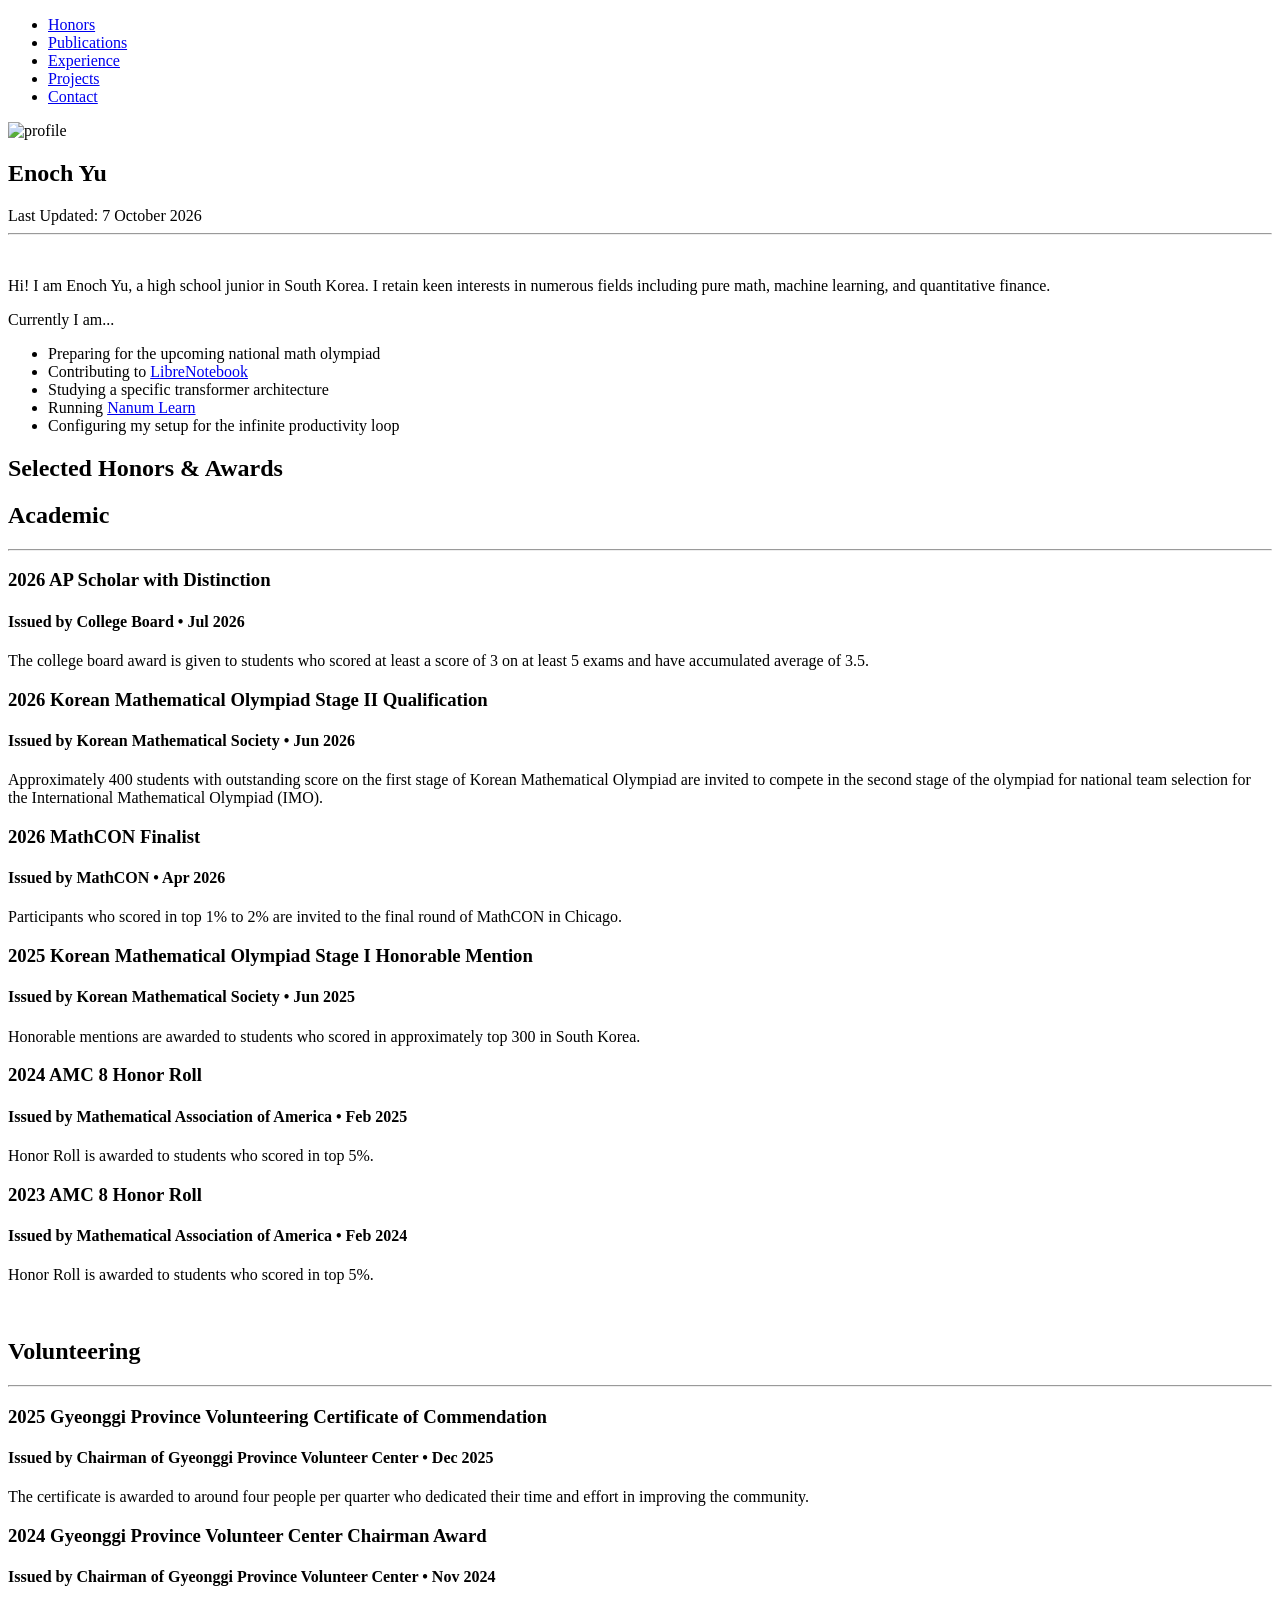
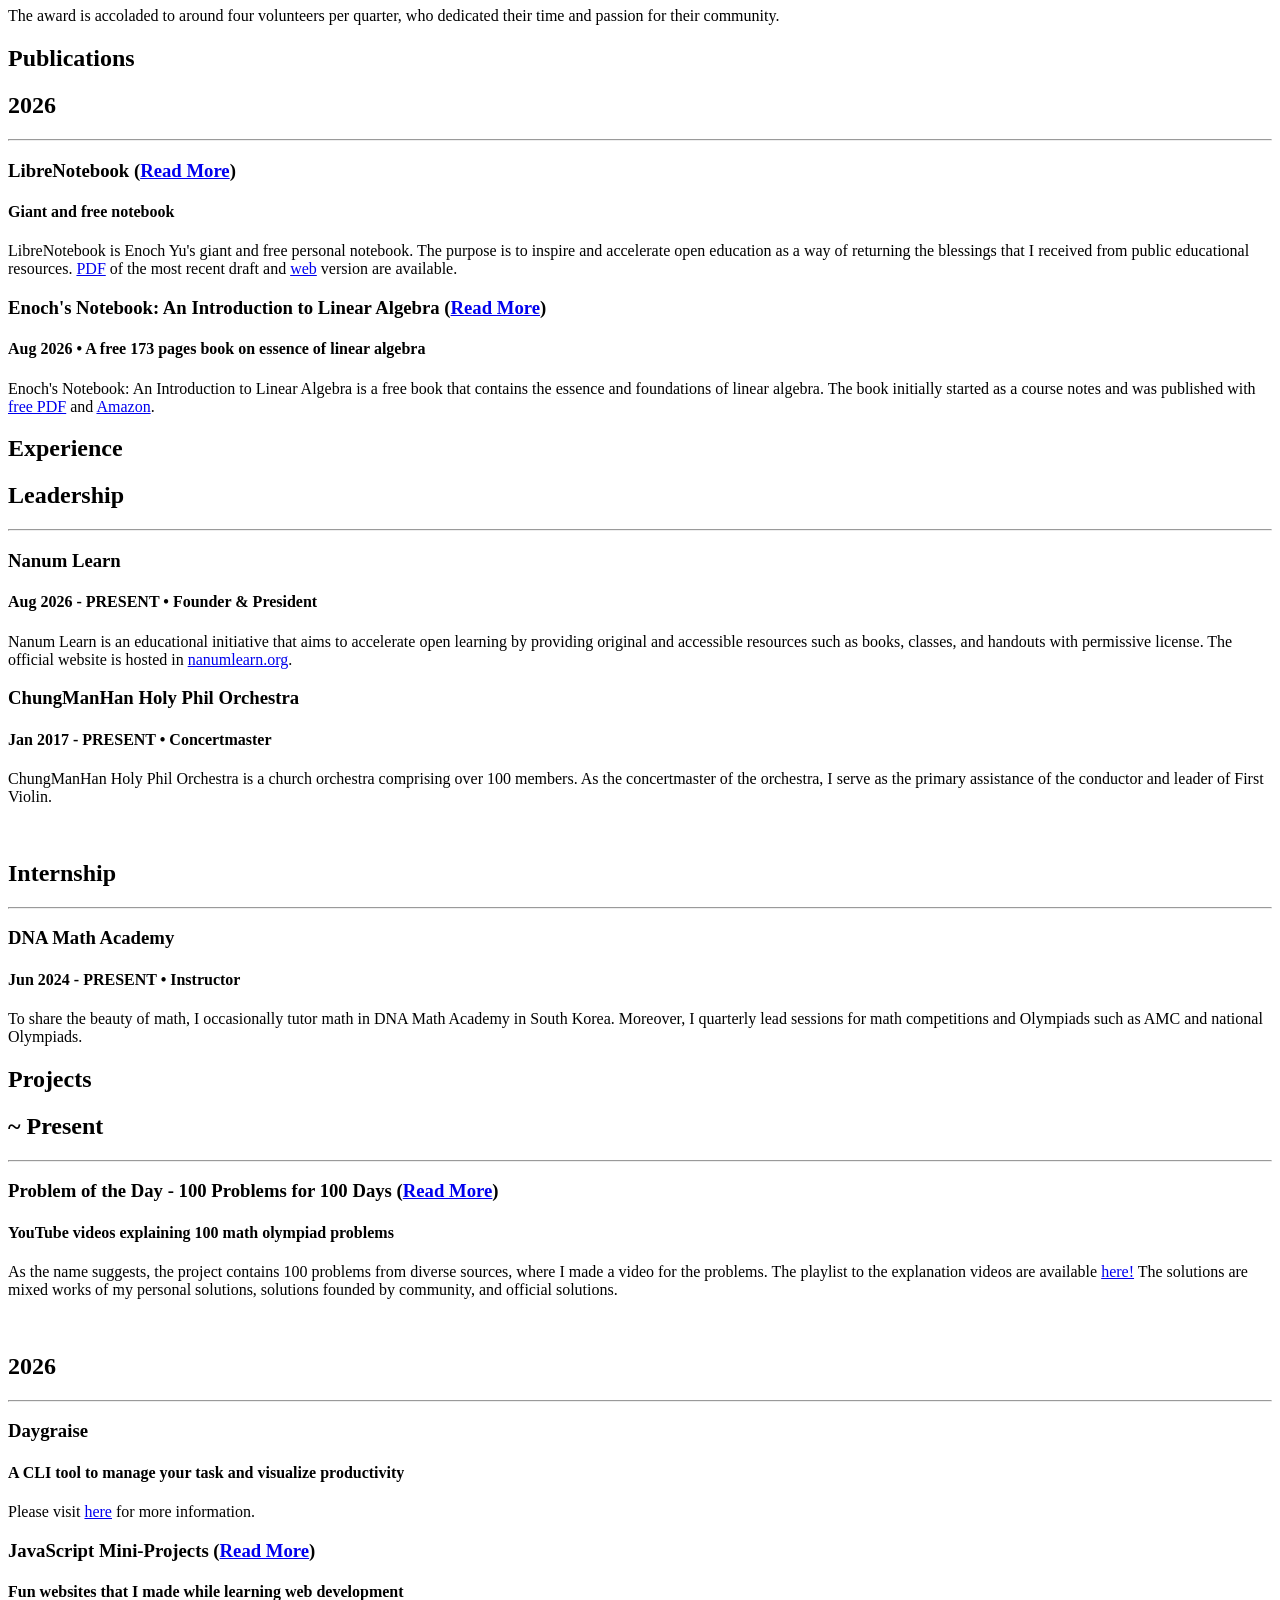
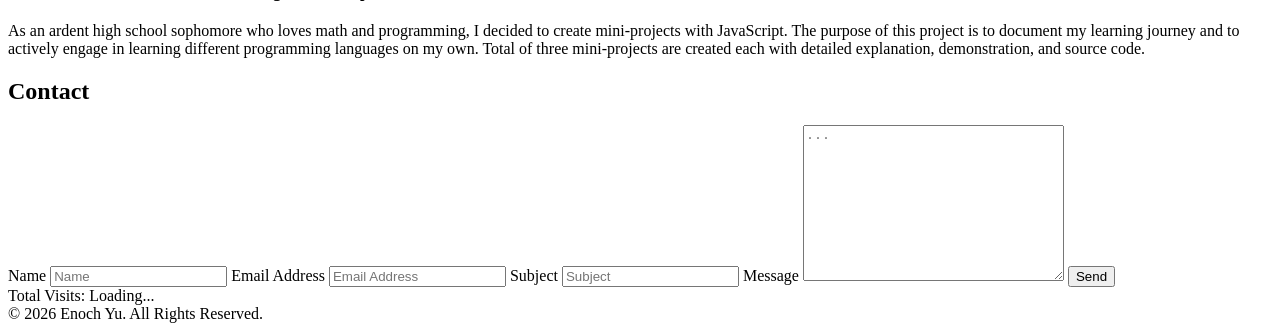
==== public/index.html @ d9390b44 "feat: Update links" ====
<!DOCTYPE html>
<html lang="en">
<head>
  <meta charset="UTF-8">
<meta name="viewport" content="width=device-width, initial-scale=1.0">
<meta name="description" content="">
<meta name="author" content="Enoch Yu">
<meta name="keywords" content="Enoch Yu, 유에녹">
<meta name="robots" content="index, follow">
<meta property="og:title" content="Enoch Yu" />

<title>Enoch Yu</title>

<link rel="apple-touch-icon" sizes="180x180" href="/favicon/apple-touch-icon.png">
<link rel="icon" type="image/png" sizes="32x32" href="/favicon/favicon-32x32.png">
<link rel="icon" type="image/png" sizes="16x16" href="/favicon/favicon-16x16.png">
<link rel="manifest" href="/favicon/site.webmanifest">
<link rel="stylesheet" href="https://cdnjs.cloudflare.com/ajax/libs/font-awesome/7.0.1/css/all.min.css">
<link rel="canonical" href="https://enochyu.com/" />


<link rel="stylesheet" href="/css/bundle.min.c3f08be7058aad73344e6cda3bd97066ab5bf35ae29806d228b25dd063985b76.css" integrity="sha256-w/CL5wWKrXM0TmzaO9lwZqtb81rimAbSKLJd0GOYW3Y=">

<script type="application/ld+json">
{
  "@context": "https://schema.org",
  "@type": "WebSite",
  "name": "Enoch Yu",
  "url": "https://enochyu.com/"
}
</script>


	<meta name="generator" content="Hugo 0.169.0">
</head>
<body>
  <main>
    
  <header>
  <nav class="navbar">
    <div class="navbar-container">
      <ul>
        <li><a href="#honors">Honors</a></li>
        <li><a href="#publications">Publications</a></li>
        <li><a href="#experience">Experience</a></li>
        <li><a href="#projects">Projects</a></li>
        <li><a href="#contact">Contact</a></li>
      </ul>
    </div>
  </nav>
</header>



  <section class="profile-section">
  <div id="profile-image">
    <img src="/img/profile.jpg" alt="profile">
  </div>

  <div class="profile-info">
    <h1 id="profile-name">Enoch Yu</h1>
    <p id="profile-description">
    </p>
    <div>
      <div id="social-icons">
        
        <a href="https://www.youtube.com/@enochness" target="_blank" rel="noopener"
           aria-label="YouTube">
          <i class="fab fa-youtube"></i>
        </a>
        
        
        <a href="https://github.com/enochness" target="_blank" rel="noopener"
           aria-label="GitHub">
          <i class="fab fa-github"></i>
        </a>
        
        
        <a href="https://blog.enochyu.com/" target="_blank" rel="noopener"
           aria-label="Blog">
          <i class="fa-solid fa-blog"></i>
        </a>
        
      </div>
      <div id="profile-date">Last Updated: 7 October 2026</div>
    </div>
  </div>
</section>


  <hr class="styled-hr">
  <br>
  <section class="index-current">
  <p>
    Hi! I am Enoch Yu, a high school junior in South Korea.
    I retain keen interests in numerous fields including pure math,
    machine learning, and quantitative finance.
  </p>
  <p id="index-current-iam">
    Currently I am...
  </p>
  <ul>
    <li>
      Preparing for the upcoming national math olympiad
    </li>
    <li>
      Contributing to
      <a href="https://librenotebook.enochyu.com">LibreNotebook</a>
    </li>
    <li>
      Studying a specific transformer architecture
    </li>
    <li>
      Running <a href="https://nanumlearn.org/"
                 target="_blank" rel="noopener noreferrer">
        Nanum Learn</a>
    </li>
    <li>
      Configuring my setup for the infinite productivity loop
    </li>
  </ul>
</section>



  <section class="resume-section">
  <div class="resume-container">
    <h1 class="resume-title" id="honors">Selected Honors &amp; Awards</h1>
    <div class="resume-card" id="honors">
      <h2>Academic</h2>
      <hr>
      <div class="resume-item">
        <h3>2026 AP Scholar with Distinction</h3>
        <h4>Issued by College Board &bull; Jul 2026</h4>
        <p>The college board award is given to students who scored at least a
        score of 3 on at least 5 exams and have accumulated average of 3.5.
        </p>
      </div>
      <div class="resume-item">
        <h3>2026 Korean Mathematical Olympiad Stage II Qualification</h3>
        <h4>Issued by Korean Mathematical Society &bull; Jun 2026</h4>
        <p>Approximately 400 students with outstanding score on the first
        stage of Korean Mathematical Olympiad are invited to compete in
        the second stage of the olympiad for national team selection for
        the International Mathematical Olympiad (IMO).</p>
      </div>
      <div class="resume-item">
        <h3>2026 MathCON Finalist</h3>
        <h4>Issued by MathCON &bull; Apr 2026</h4>
        <p>Participants who scored in top 1% to 2% are invited to the final
        round of MathCON in Chicago.</p>
      </div>

      <div class="resume-item">
        <h3>2025 Korean Mathematical Olympiad Stage I Honorable Mention</h3>
        <h4>Issued by Korean Mathematical Society &bull; Jun 2025</h4>
        <p>Honorable mentions are awarded to students who scored in approximately
        top 300 in South Korea.</p>
      </div>

      <div class="resume-item">
        <h3>2024 AMC 8 Honor Roll</h3>
        <h4>Issued by Mathematical Association of America &bull; Feb 2025</h4>
        <p>Honor Roll is awarded to students who scored in top 5%.</p>
      </div>

      <div class="resume-item">
        <h3>2023 AMC 8 Honor Roll</h3>
        <h4>Issued by Mathematical Association of America &bull; Feb 2024</h4>
        <p>Honor Roll is awarded to students who scored in top 5%.</p>
      </div>

      <br>
      <h2>Volunteering</h2>
      <hr>
      <div class="resume-item">
        <h3>2025 Gyeonggi Province Volunteering Certificate of Commendation</h3>
        <h4>Issued by Chairman of Gyeonggi Province Volunteer Center &bull; Dec 2025</h4>
        <p>The certificate is awarded to around four people per quarter who
        dedicated their time and effort in improving the community.</p>
      </div>
      <div class="resume-item">
        <h3>2024 Gyeonggi Province Volunteer Center Chairman Award</h3>
        <h4>Issued by Chairman of Gyeonggi Province Volunteer Center &bull; Nov 2024</h4>
        <p class="card4-honors-last">The award is accoladed to around four volunteers
        per quarter, who dedicated their time and passion for their community.</p>
      </div>
    </div>
  </div>
</section>

<section class="resume-section">
  <div class="resume-container">
    <h1 class="resume-title" id="publications">Publications</h1>
    <div class="resume-card">
      <h2>2026</h2>
      <hr>
      <div class="resume-item"> 
        <h3>LibreNotebook
        <span class="project-title-link">
          (<a href="https://librenotebook.enochyu.com">Read More</a>)
        </span> 
        </h3>
        <h4>Giant and free notebook</h4>
        <p>
        LibreNotebook is Enoch Yu's giant and free personal notebook.
        The purpose is to inspire and accelerate open education as a
        way of returning the blessings that I received from public
        educational resources.
        <a href="https://archive.enochyu.com/LibreNotebook.pdf">PDF</a>
        of the most recent draft and
        <a href="https://librenotebook.enochyu.com">web</a> version
        are available.
        </p>
      </div>

      <div class="resume-item"> 
        <h3>Enoch's Notebook: An Introduction to Linear Algebra
        <span class="project-title-link">
          (<a href="https://github.com/enochness/notebook-linear-algebra">Read More</a>)
        </span> 
        </h3>
        <h4>Aug 2026 &bull; A free 173 pages book on essence of linear algebra</h4>
        <p>
        Enoch's Notebook: An Introduction to Linear Algebra is a free
        book that contains the essence and foundations of linear algebra.
        The book initially started as a course notes and was published
        with <a href="https://archive.enochyu.com/a/pdf/A26101.pdf">free PDF</a>
        and <a href="https://www.amazon.com/dp/B0HFKWJSGK">Amazon</a>.
        </p>
      </div>
    </div>
  </div>
</section>

<section class="resume-section">
  <div class="resume-container">
    <h1 class="resume-title" id="experience">Experience</h1>
    <div class="resume-card">
      <h2>Leadership</h2>
      <hr>
      <div class="resume-item">
        <h3>Nanum Learn</h3>
        <h4>Aug 2026 - PRESENT &bull; Founder &amp; President</h4>
        <p>
        Nanum Learn is an educational initiative that aims to accelerate
        open learning by providing original and accessible resources
        such as books, classes, and handouts with permissive license.
        The official website is hosted in
        <a href="https://nanumlearn.org/">nanumlearn.org</a>.
        </p>
      </div>
      <div class="resume-item">
        <h3>ChungManHan Holy Phil Orchestra</h3>
        <h4>Jan 2017 - PRESENT &bull; Concertmaster</h4>
        <p>
        ChungManHan Holy Phil Orchestra is a church orchestra comprising
        over 100 members. As the concertmaster of the orchestra, I serve as
        the primary assistance of the conductor and leader of First Violin.
        </p>
      </div>
      <br>
      <h2>Internship</h2>
      <hr>
      <div class="resume-item">
        <h3>DNA Math Academy</h3>
        <h4>Jun 2024 - PRESENT &bull; Instructor</h4>
        <p>
        To share the beauty of math, I occasionally tutor math in DNA Math
        Academy in South Korea. Moreover, I quarterly lead sessions for math
        competitions and Olympiads such as AMC and national Olympiads.
        </p>
      </div>
    </div>
  </div>
</section>

<section class="resume-section">
  <div class="resume-container">
    <h1 class="resume-title" id="projects">Projects</h1>
    <div class="resume-card">
      <h2>~ Present</h2>
      <hr>
      <div class="resume-item"> 
        <h3>Problem of the Day - 100 Problems for 100 Days
        <span class="project-title-link">
          (<a href="https://nanumlearn.org/classes/archive26/">Read More</a>)
        </span> 
        </h3>
        <h4>YouTube videos explaining 100 math olympiad problems</h4>
        <p>
        As the name suggests, the project contains 100
        problems from diverse sources, where I made a video
        for the problems. The playlist to the explanation
        videos are available
        <a href="https://www.youtube.com/playlist?list=PLOs3MhwbOdVyy102FYycVmbeHPPwO4Des"
           target="_blank" rel="noopener noreferrer">
          here!</a>
        The solutions are mixed works of my personal solutions,
        solutions founded by community, and official solutions.
        </p>
      </div>

      <br>
      <h2>2026</h2>
      <hr>
      <div class="resume-item">
        <h3>Daygraise</h3>
        <h4>A CLI tool to manage your task and visualize productivity</h4>
        <p>
        Please visit
        <a href="https://github.com/enochness/Goodies/tree/main/2026/daygraise"
           target="_blank" rel="noopener noreferrer">
        here</a> for more information.
        </p>
      </div>
      <div class="resume-item">
        <h3>JavaScript Mini-Projects
          <span class="project-title-link">
            (<a href="https://github.com/enochness/Goodies/tree/main/2026/js-mini-projects">Read More</a>)
          </span>
        </h3>
        <h4>Fun websites that I made while learning web development</h4>
        <p>
         As an ardent high school sophomore who loves math and
         programming, I decided to create mini-projects with
         JavaScript. The purpose of this project is to document
         my learning journey and to actively engage in learning
         different programming languages on my own. Total of
         three mini-projects are created each with detailed
         explanation, demonstration, and source code.
        </p>
      </div>
    </div>
  </div>
</section>



  <section class="resume-section">
  <div class="contact-content">
    <h2 class="resume-title" id="contact">Contact</h2>

    <form action="https://api.web3forms.com/submit" method="POST" class="form-group">
      <input type="hidden" name="access_key" value="f7db8f47-7025-441a-887f-b9c0a354dad5">
      <input type="hidden" name="from_name" value="Enoch Yu Contact Form">
      <input type="hidden" name="redirect" value="https://web3forms.com/success">
      <input type="checkbox" name="botcheck" id="" style="display: none;">
      
      <label for="name">Name</label>
      <input type="text" name="name" placeholder="Name" required>

      <label for="email">Email Address</label>
      <input type="email" name="email" placeholder="Email Address" required>

      <label for="subject">Subject</label>
      <input type="text" name="Email Subject" placeholder="Subject" required>

      <label for="message">Message</label>
      <textarea name="message" cols="30" rows="10" placeholder="..." required></textarea>
      <button type="submit" class="btn1" id="btn-contact">
        Send <i class="fa-solid fa-paper-plane"></i>
      </button>
    </form>
  </div>
</section>




  </main>
  
  <footer class="footer">
  <div>
    <div id="view-count">Total Visits: Loading...</div>
    <div>&copy; 2026 Enoch Yu. All Rights Reserved.</div>
  </div>
</footer>


  
  
  <script src="/js/script.js"></script>
  
  <script src="https://enochyu.com/js/counter.js"></script>
</body>
</html>
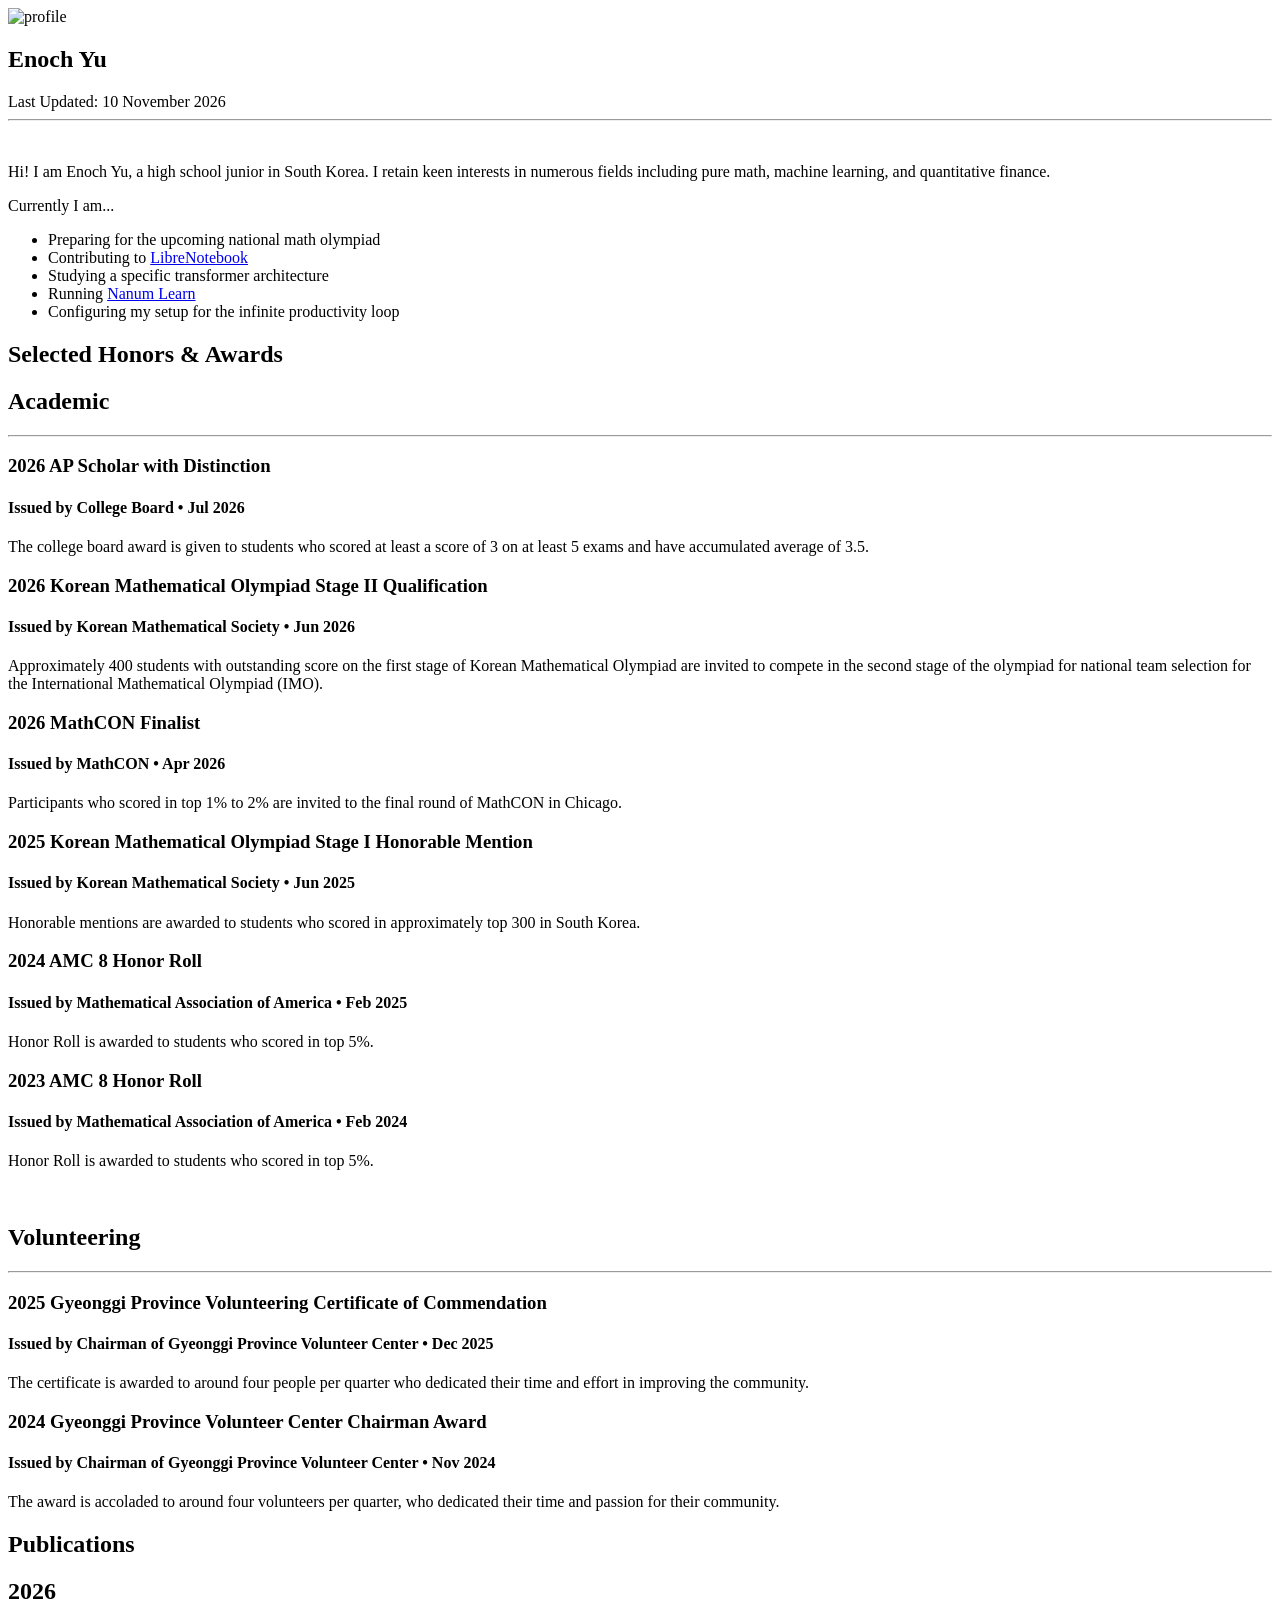
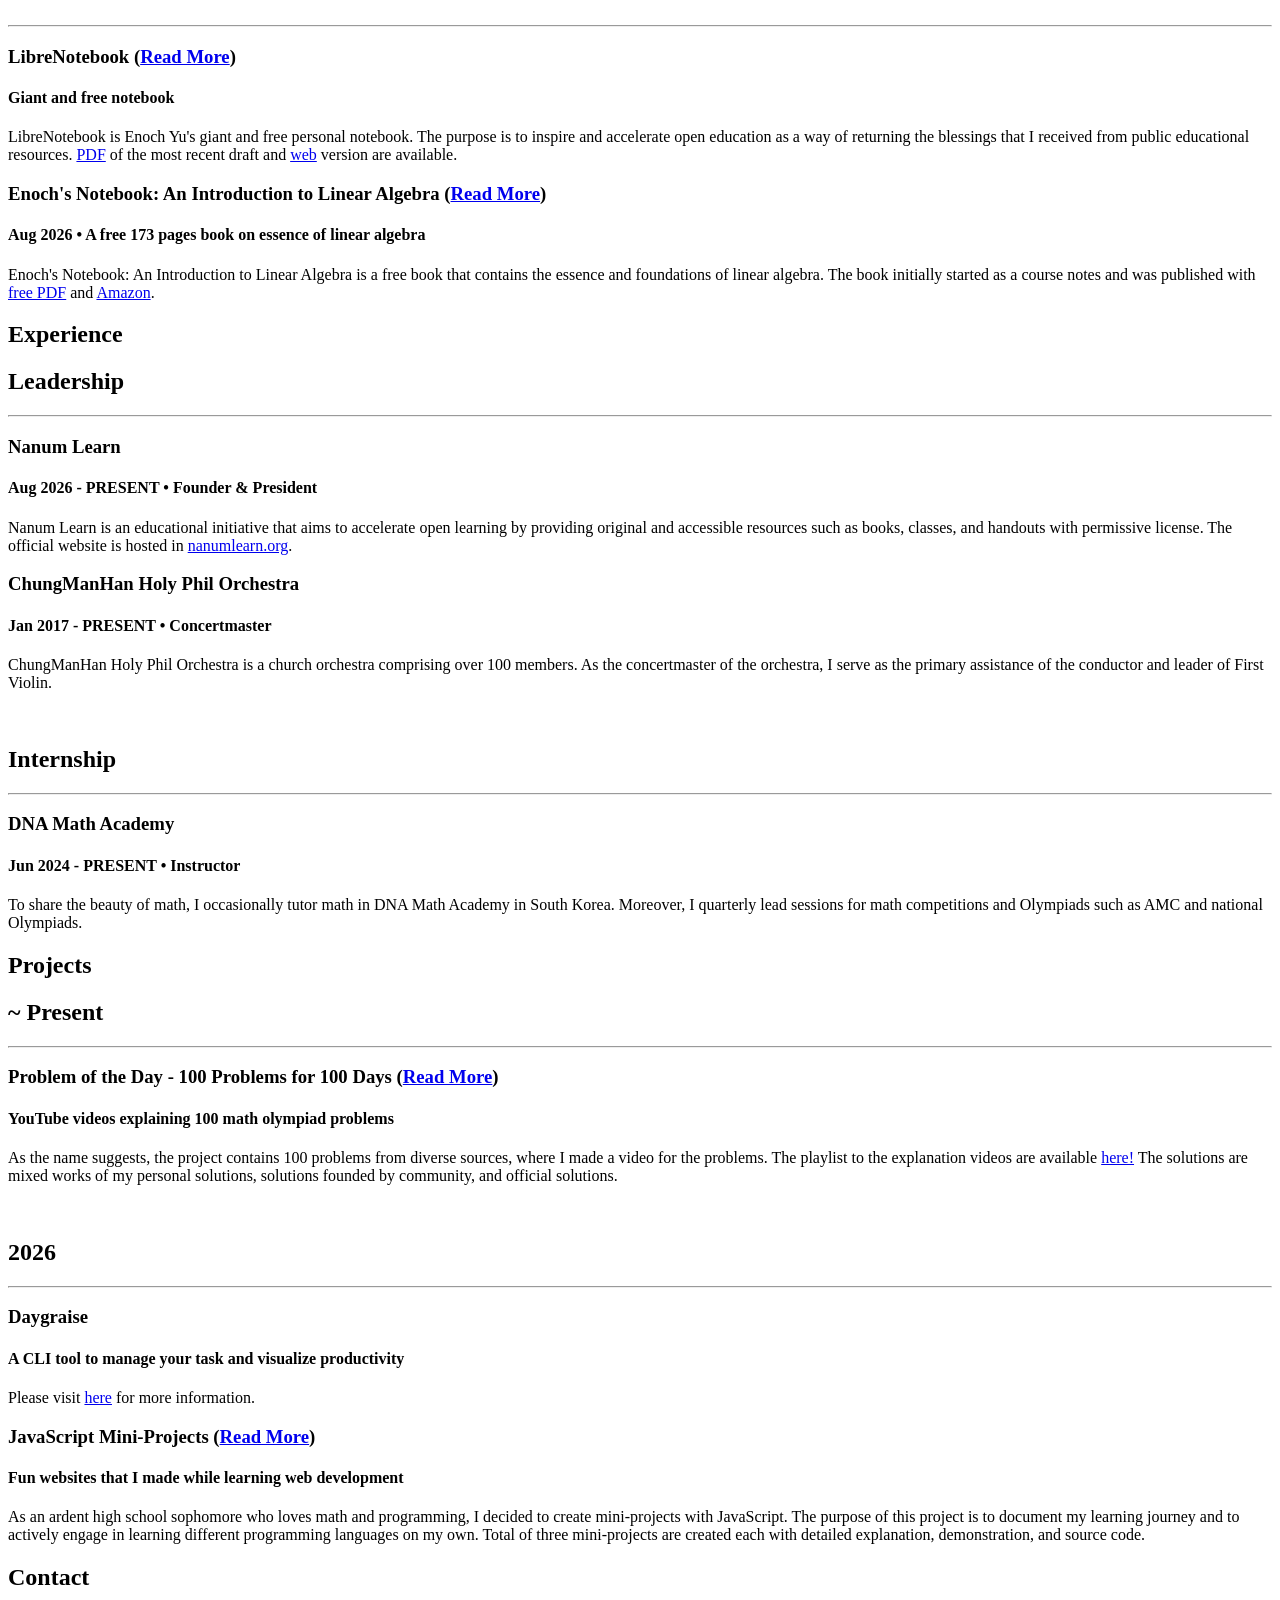
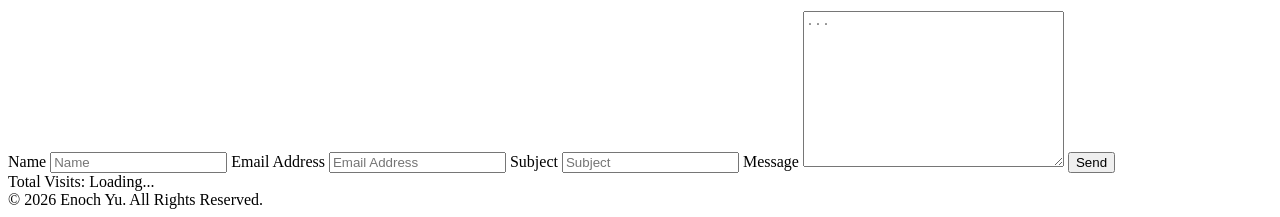
==== commit 635b6449: "feat: delete navbar" ====
--- a/public/index.html
+++ b/public/index.html
@@ -19,7 +19,7 @@
 <link rel="canonical" href="https://enochyu.com/" />
 
 
-<link rel="stylesheet" href="/css/bundle.min.c3f08be7058aad73344e6cda3bd97066ab5bf35ae29806d228b25dd063985b76.css" integrity="sha256-w/CL5wWKrXM0TmzaO9lwZqtb81rimAbSKLJd0GOYW3Y=">
+<link rel="stylesheet" href="/css/bundle.min.fdf7bded074b4473a18c07ee72164e5780f4c48697795b3b65c8b80e344b79cc.css" integrity="sha256-/fe97QdLRHOhjAfuchZOV4D0xIaXeVs7Zci4DjRLecw=">
 
 <script type="application/ld+json">
 {
@@ -36,25 +36,9 @@
 <body>
   <main>
     
-  <header>
-  <nav class="navbar">
-    <div class="navbar-container">
-      <ul>
-        <li><a href="#honors">Honors</a></li>
-        <li><a href="#publications">Publications</a></li>
-        <li><a href="#experience">Experience</a></li>
-        <li><a href="#projects">Projects</a></li>
-        <li><a href="#contact">Contact</a></li>
-      </ul>
-    </div>
-  </nav>
-</header>
-
-
-
   <section class="profile-section">
   <div id="profile-image">
-    <img src="/img/profile.jpg" alt="profile">
+    <img src="/profile.jpg" alt="profile">
   </div>
 
   <div class="profile-info">
@@ -82,7 +66,7 @@
         </a>
         
       </div>
-      <div id="profile-date">Last Updated: 7 October 2026</div>
+      <div id="profile-date">Last Updated: 10 November 2026</div>
     </div>
   </div>
 </section>
@@ -309,7 +293,7 @@
         <h4>A CLI tool to manage your task and visualize productivity</h4>
         <p>
         Please visit
-        <a href="https://github.com/enochness/Goodies/tree/main/2026/daygraise"
+        <a href="https://github.com/enochness/Goodies/tree/main/2026/02_daygraise"
            target="_blank" rel="noopener noreferrer">
         here</a> for more information.
         </p>
@@ -317,7 +301,7 @@
       <div class="resume-item">
         <h3>JavaScript Mini-Projects
           <span class="project-title-link">
-            (<a href="https://github.com/enochness/Goodies/tree/main/2026/js-mini-projects">Read More</a>)
+            (<a href="https://github.com/enochness/Goodies/tree/main/2026/01_js-mini-projects">Read More</a>)
           </span>
         </h3>
         <h4>Fun websites that I made while learning web development</h4>
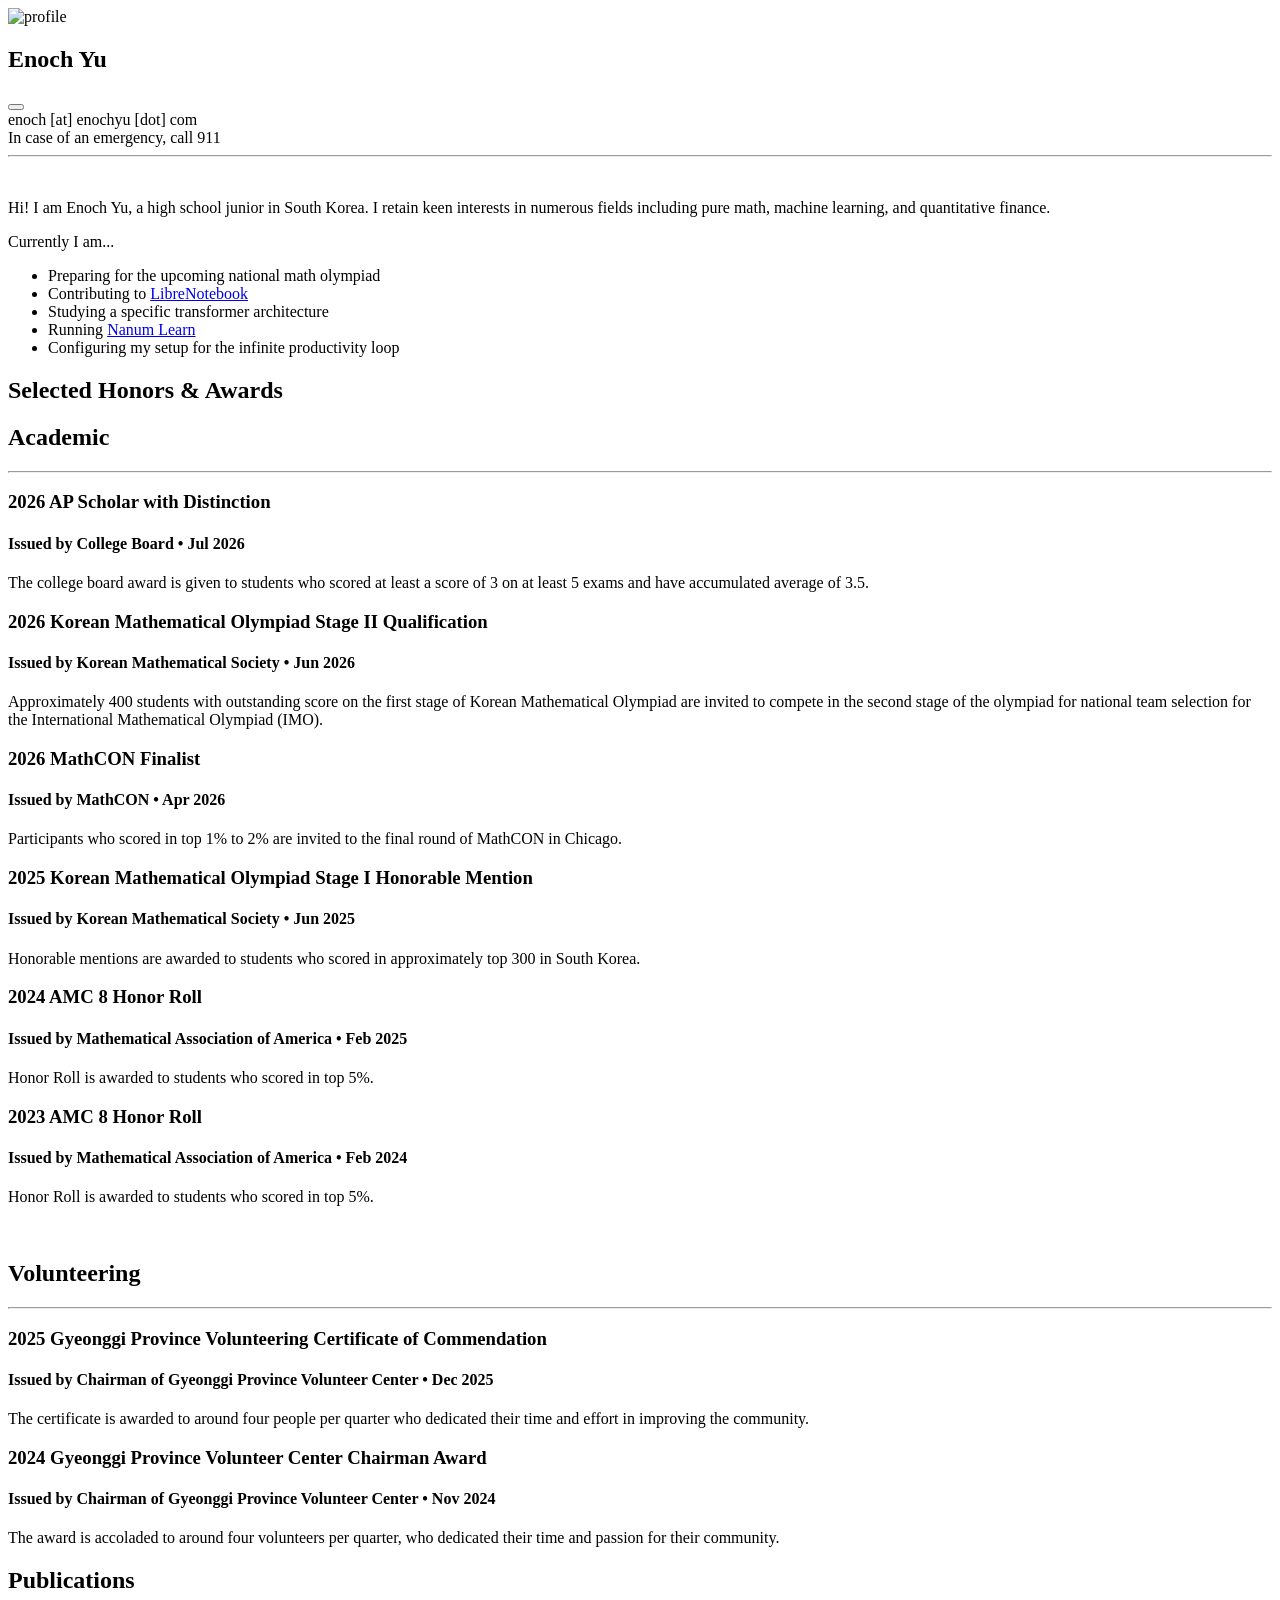
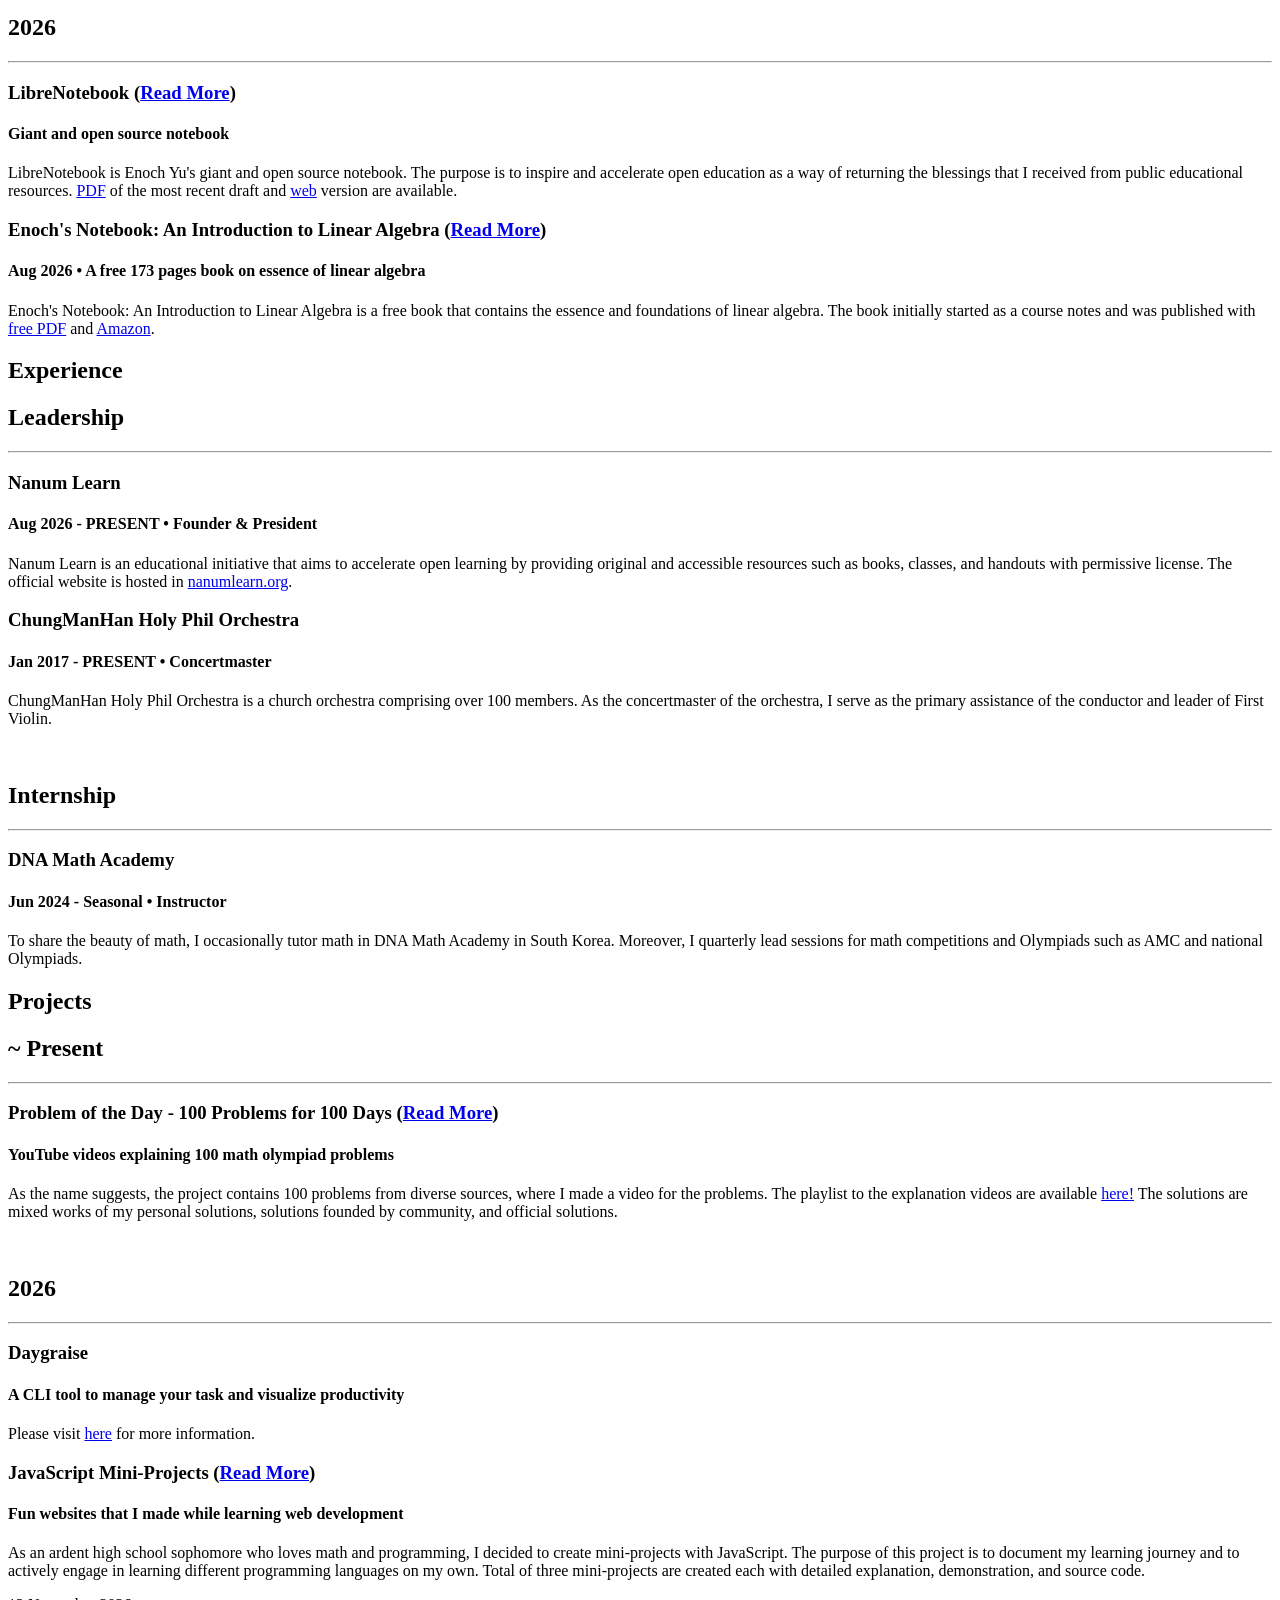
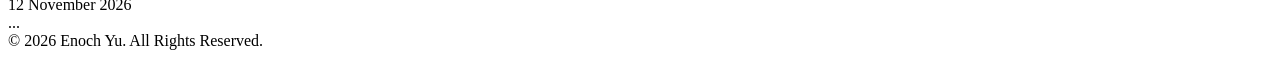
==== commit 325a1a1e: "feat: minor updates on style" ====
--- a/public/index.html
+++ b/public/index.html
@@ -19,7 +19,7 @@
 <link rel="canonical" href="https://enochyu.com/" />
 
 
-<link rel="stylesheet" href="/css/bundle.min.fdf7bded074b4473a18c07ee72164e5780f4c48697795b3b65c8b80e344b79cc.css" integrity="sha256-/fe97QdLRHOhjAfuchZOV4D0xIaXeVs7Zci4DjRLecw=">
+<link rel="stylesheet" href="/css/bundle.min.b5792f0f001b173bb834efc706821d0bb74709ebf0d8bb1badc03d01075baff7.css" integrity="sha256-tXkvDwAbFzu4NO/HBoIdC7dHCevw2LsbrcA9AQdbr/c=">
 
 <script type="application/ld+json">
 {
@@ -43,8 +43,7 @@
 
   <div class="profile-info">
     <h1 id="profile-name">Enoch Yu</h1>
-    <p id="profile-description">
-    </p>
+    <p id="profile-description"></p>
     <div>
       <div id="social-icons">
         
@@ -55,7 +54,7 @@
         
         
         <a href="https://github.com/enochness" target="_blank" rel="noopener"
-           aria-label="GitHub">
+           class="icon-github" aria-label="GitHub">
           <i class="fab fa-github"></i>
         </a>
         
@@ -65,8 +64,20 @@
           <i class="fa-solid fa-blog"></i>
         </a>
         
-      </div>
-      <div id="profile-date">Last Updated: 10 November 2026</div>
+        <button type="button" aria-expanded="false"
+                aria-controls="email-reveal" id="reveal-email"
+                aria-label="Click to reveal" title="Click to reveal">
+          <i class="fa-solid fa-envelope"></i>
+        </button>
+      </div>
+      <div id="email-reveal">
+        <div class="email-reveal-inner">
+          <div class="email-reveal-content">
+            <div>enoch [at] enochyu [dot] com</div>
+            <div>In case of an emergency, call 911</div>
+          </div>
+        </div>
+      </div>
     </div>
   </div>
 </section>
@@ -185,9 +196,9 @@
           (<a href="https://librenotebook.enochyu.com">Read More</a>)
         </span> 
         </h3>
-        <h4>Giant and free notebook</h4>
-        <p>
-        LibreNotebook is Enoch Yu's giant and free personal notebook.
+        <h4>Giant and open source notebook</h4>
+        <p>
+        LibreNotebook is Enoch Yu's giant and open source notebook.
         The purpose is to inspire and accelerate open education as a
         way of returning the blessings that I received from public
         educational resources.
@@ -248,7 +259,7 @@
       <hr>
       <div class="resume-item">
         <h3>DNA Math Academy</h3>
-        <h4>Jun 2024 - PRESENT &bull; Instructor</h4>
+        <h4>Jun 2024 - Seasonal &bull; Instructor</h4>
         <p>
         To share the beauty of math, I occasionally tutor math in DNA Math
         Academy in South Korea. Moreover, I quarterly lead sessions for math
@@ -321,42 +332,17 @@
 
 
 
-  <section class="resume-section">
-  <div class="contact-content">
-    <h2 class="resume-title" id="contact">Contact</h2>
-
-    <form action="https://api.web3forms.com/submit" method="POST" class="form-group">
-      <input type="hidden" name="access_key" value="f7db8f47-7025-441a-887f-b9c0a354dad5">
-      <input type="hidden" name="from_name" value="Enoch Yu Contact Form">
-      <input type="hidden" name="redirect" value="https://web3forms.com/success">
-      <input type="checkbox" name="botcheck" id="" style="display: none;">
-      
-      <label for="name">Name</label>
-      <input type="text" name="name" placeholder="Name" required>
-
-      <label for="email">Email Address</label>
-      <input type="email" name="email" placeholder="Email Address" required>
-
-      <label for="subject">Subject</label>
-      <input type="text" name="Email Subject" placeholder="Subject" required>
-
-      <label for="message">Message</label>
-      <textarea name="message" cols="30" rows="10" placeholder="..." required></textarea>
-      <button type="submit" class="btn1" id="btn-contact">
-        Send <i class="fa-solid fa-paper-plane"></i>
-      </button>
-    </form>
-  </div>
-</section>
-
-
-
+  <div class="page-meta">
+    <div class="page-meta-inner">
+      <div>12 November 2026</div>
+      <div id="view-count">...</div>
+    </div>
+  </div>
 
   </main>
   
   <footer class="footer">
   <div>
-    <div id="view-count">Total Visits: Loading...</div>
     <div>&copy; 2026 Enoch Yu. All Rights Reserved.</div>
   </div>
 </footer>
@@ -366,6 +352,6 @@
   
   <script src="/js/script.js"></script>
   
-  <script src="https://enochyu.com/js/counter.js"></script>
+  <script src="/js/counter.js"></script>
 </body>
 </html>
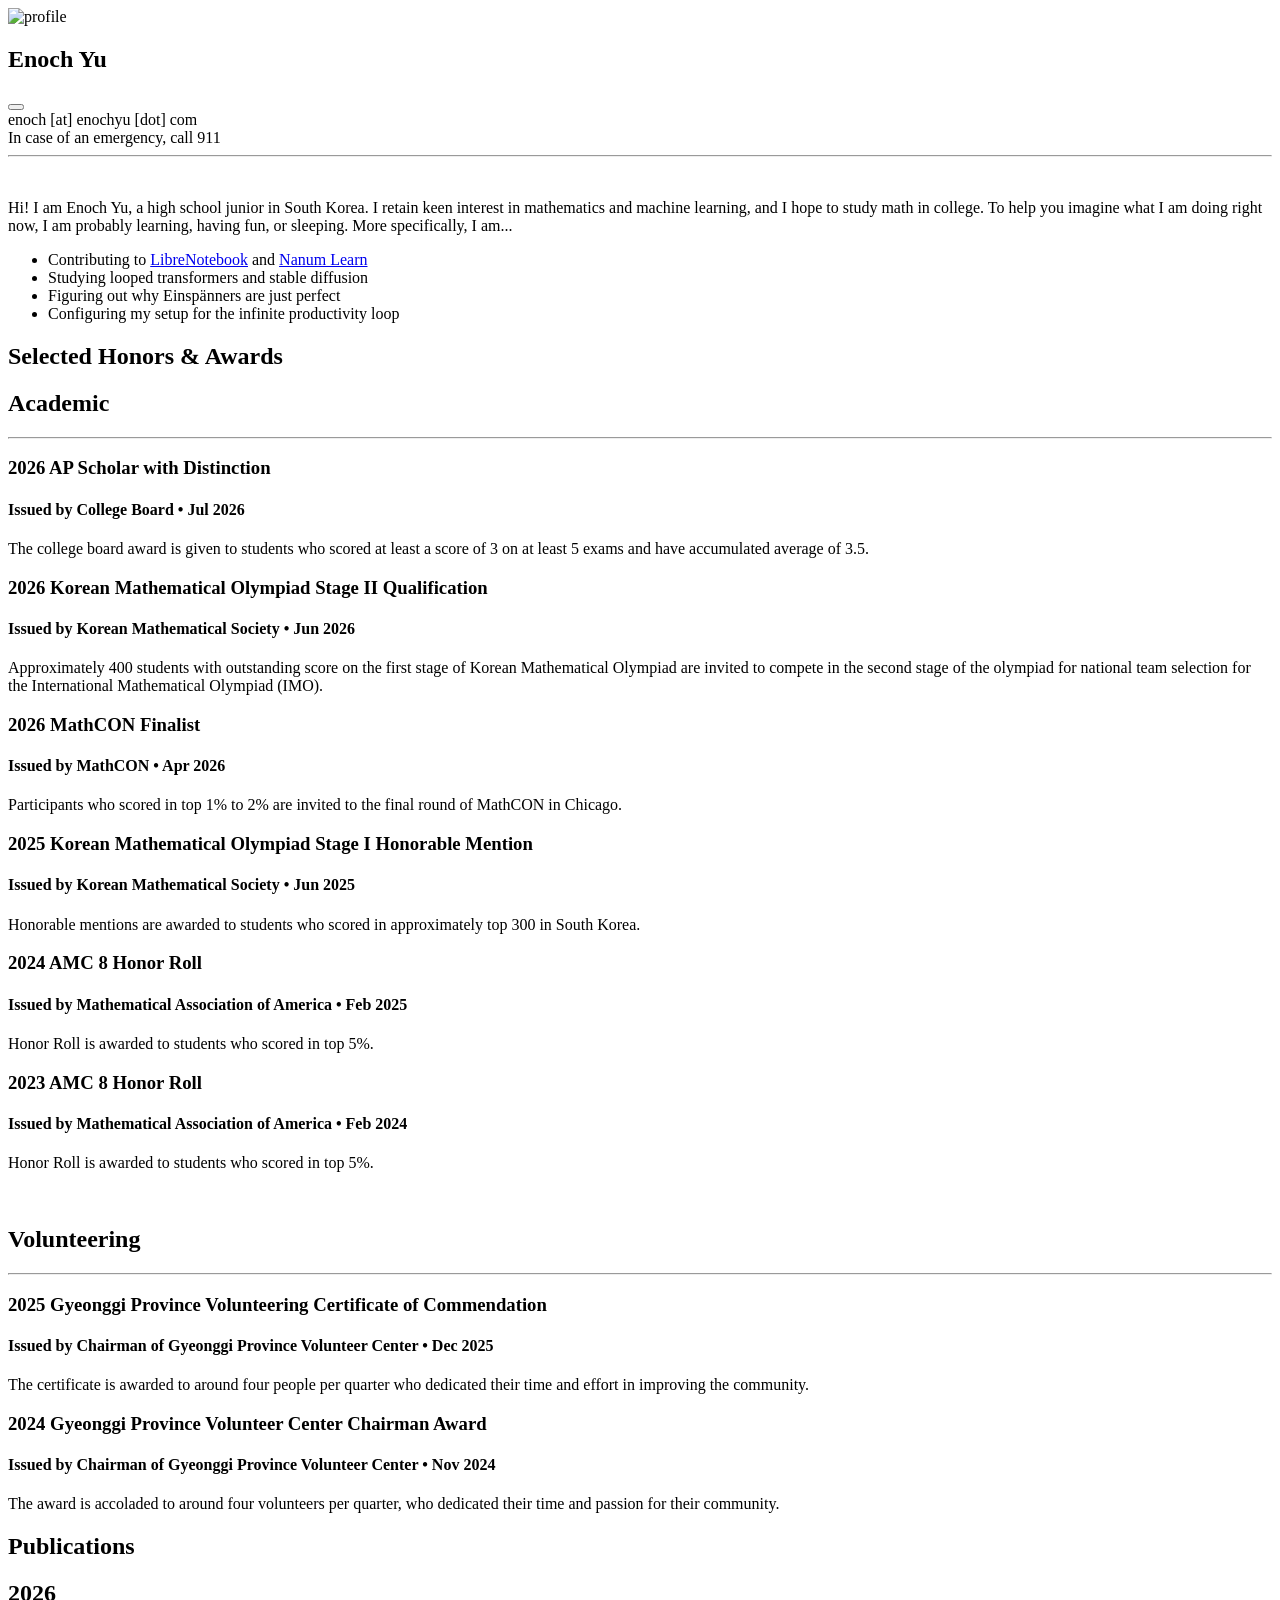
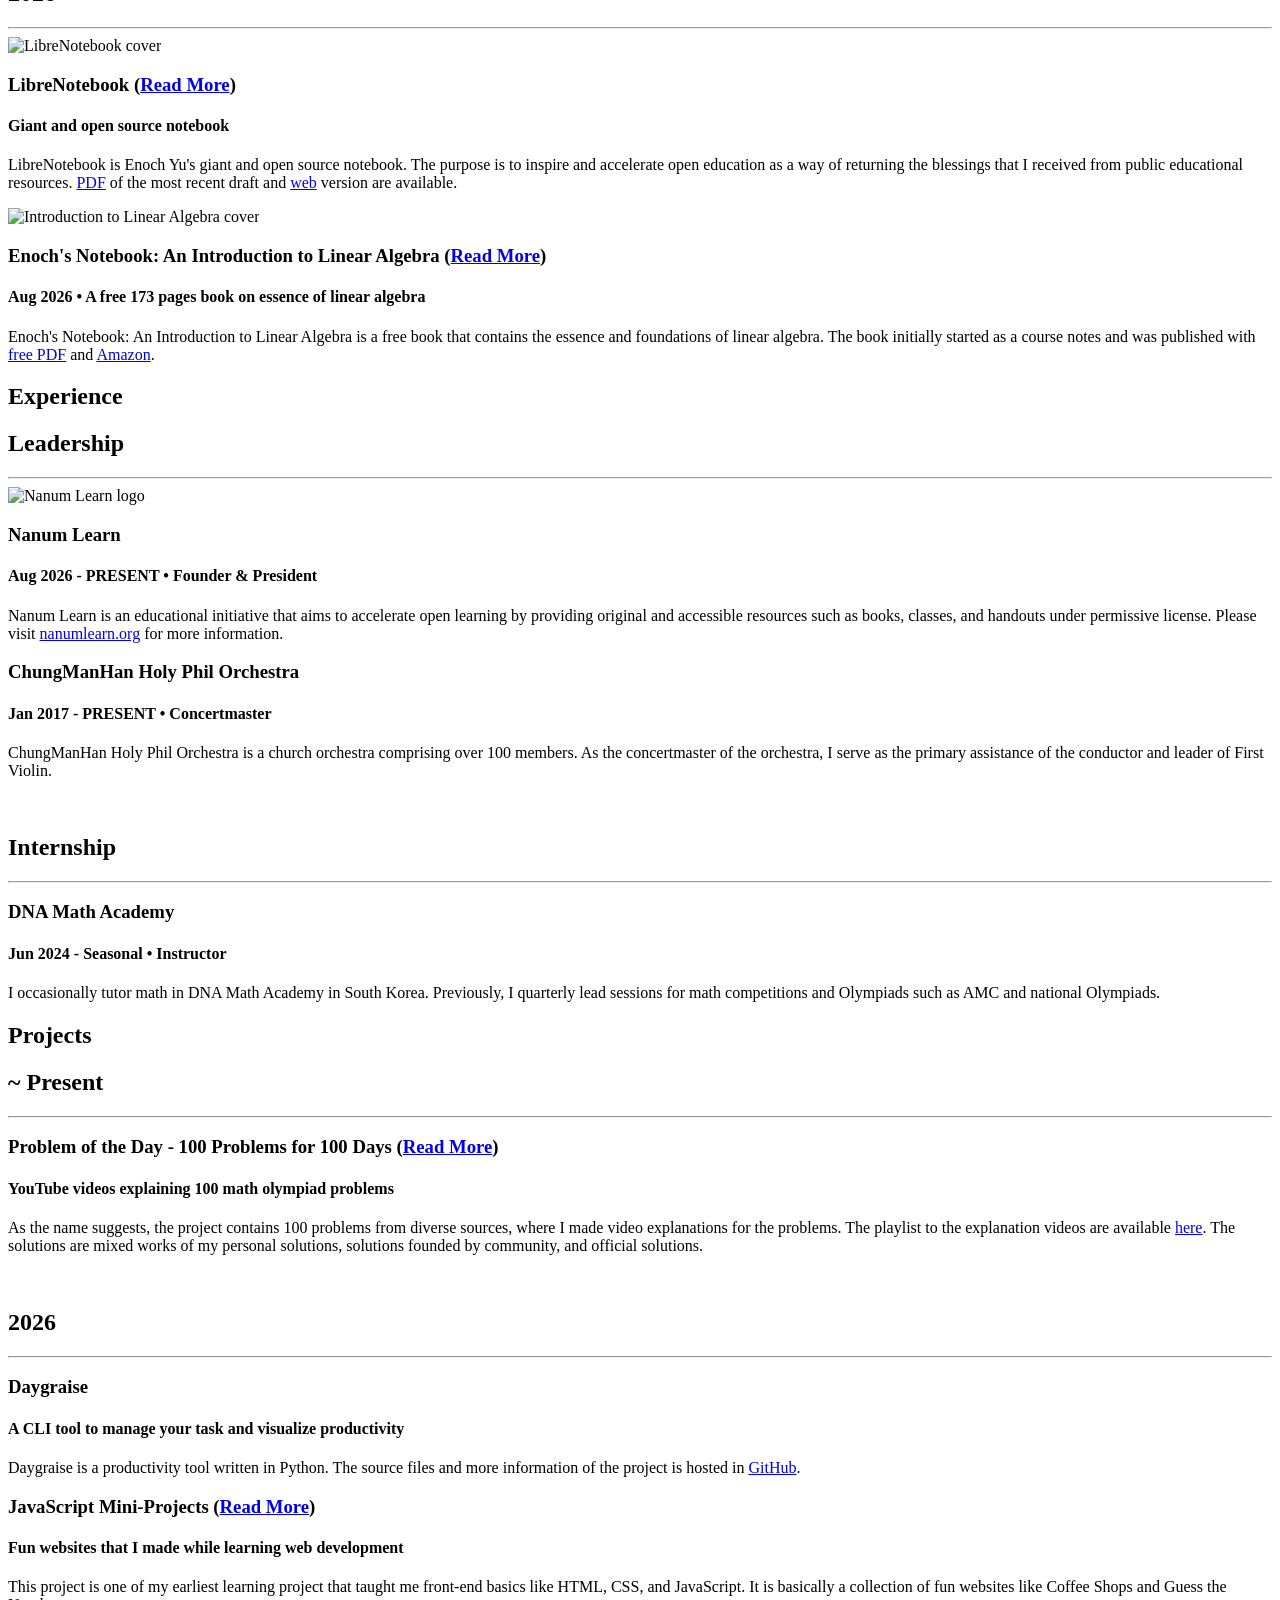
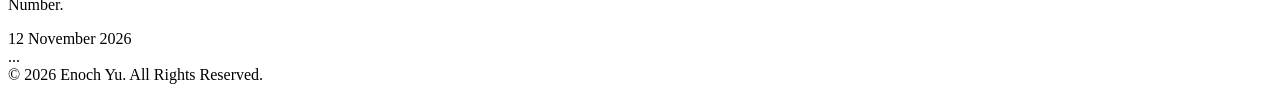
==== commit 65a40405: "feat: Add covers and minor edits" ====
--- a/public/index.html
+++ b/public/index.html
@@ -19,7 +19,7 @@
 <link rel="canonical" href="https://enochyu.com/" />
 
 
-<link rel="stylesheet" href="/css/bundle.min.b5792f0f001b173bb834efc706821d0bb74709ebf0d8bb1badc03d01075baff7.css" integrity="sha256-tXkvDwAbFzu4NO/HBoIdC7dHCevw2LsbrcA9AQdbr/c=">
+<link rel="stylesheet" href="/css/bundle.min.b32346b8f025f4b3b1afbe4879b4767349ea56e411c63de9dd0176c95355f38a.css" integrity="sha256-syNGuPAl9LOxr75IebR2c0nqVuQRxj3p3QF2yVNV84o=">
 
 <script type="application/ld+json">
 {
@@ -38,7 +38,7 @@
     
   <section class="profile-section">
   <div id="profile-image">
-    <img src="/profile.jpg" alt="profile">
+    <img src="/img/profile.jpg" alt="profile">
   </div>
 
   <div class="profile-info">
@@ -86,29 +86,24 @@
   <hr class="styled-hr">
   <br>
   <section class="index-current">
-  <p>
+  <p id="index-current-iam">
     Hi! I am Enoch Yu, a high school junior in South Korea.
-    I retain keen interests in numerous fields including pure math,
-    machine learning, and quantitative finance.
-  </p>
-  <p id="index-current-iam">
-    Currently I am...
+    I retain keen interest in mathematics and machine learning,
+    and I hope to study math in college. To help you imagine
+    what I am doing right now, I am probably learning, having fun,
+    or sleeping. More specifically, I am...
   </p>
   <ul>
     <li>
-      Preparing for the upcoming national math olympiad
+      Contributing to
+      <a href="https://librenotebook.enochyu.com">LibreNotebook</a>
+      and <a href="https://nanumlearn.org/">Nanum Learn</a>
     </li>
     <li>
-      Contributing to
-      <a href="https://librenotebook.enochyu.com">LibreNotebook</a>
+      Studying looped transformers and stable diffusion
     </li>
     <li>
-      Studying a specific transformer architecture
-    </li>
-    <li>
-      Running <a href="https://nanumlearn.org/"
-                 target="_blank" rel="noopener noreferrer">
-        Nanum Learn</a>
+      Figuring out why Einspänners are just perfect
     </li>
     <li>
       Configuring my setup for the infinite productivity loop
@@ -190,7 +185,11 @@
     <div class="resume-card">
       <h2>2026</h2>
       <hr>
-      <div class="resume-item"> 
+      <div class="resume-item with-cover">
+        <div class="resume-cover">
+          <img src="/img/librenotebook.png" width="1410" height="2250" alt="LibreNotebook cover">
+        </div>
+        <div class="resume-item-text">
         <h3>LibreNotebook
         <span class="project-title-link">
           (<a href="https://librenotebook.enochyu.com">Read More</a>)
@@ -207,9 +206,14 @@
         <a href="https://librenotebook.enochyu.com">web</a> version
         are available.
         </p>
-      </div>
-
-      <div class="resume-item"> 
+        </div>
+      </div>
+
+      <div class="resume-item with-cover">
+        <div class="resume-cover">
+          <img src="/img/linear-algebra.png" width="444" height="666" alt="Introduction to Linear Algebra cover">
+        </div>
+        <div class="resume-item-text">
         <h3>Enoch's Notebook: An Introduction to Linear Algebra
         <span class="project-title-link">
           (<a href="https://github.com/enochness/notebook-linear-algebra">Read More</a>)
@@ -223,6 +227,7 @@
         with <a href="https://archive.enochyu.com/a/pdf/A26101.pdf">free PDF</a>
         and <a href="https://www.amazon.com/dp/B0HFKWJSGK">Amazon</a>.
         </p>
+        </div>
       </div>
     </div>
   </div>
@@ -234,24 +239,30 @@
     <div class="resume-card">
       <h2>Leadership</h2>
       <hr>
-      <div class="resume-item">
+      <div class="resume-item with-cover" data-fit-lines="0">
+        <div class="resume-cover">
+          <img src="/img/nanumlearn-logo.svg" width="750" height="274" alt="Nanum Learn logo">
+        </div>
+        <div class="resume-item-text">
         <h3>Nanum Learn</h3>
         <h4>Aug 2026 - PRESENT &bull; Founder &amp; President</h4>
         <p>
         Nanum Learn is an educational initiative that aims to accelerate
         open learning by providing original and accessible resources
-        such as books, classes, and handouts with permissive license.
-        The official website is hosted in
-        <a href="https://nanumlearn.org/">nanumlearn.org</a>.
-        </p>
+        such as books, classes, and handouts under permissive license.
+        Please visit <a href="https://nanumlearn.org/">nanumlearn.org</a>
+        for more information.
+        </p>
+        </div>
       </div>
       <div class="resume-item">
         <h3>ChungManHan Holy Phil Orchestra</h3>
         <h4>Jan 2017 - PRESENT &bull; Concertmaster</h4>
         <p>
-        ChungManHan Holy Phil Orchestra is a church orchestra comprising
-        over 100 members. As the concertmaster of the orchestra, I serve as
-        the primary assistance of the conductor and leader of First Violin.
+          ChungManHan Holy Phil Orchestra is a church orchestra
+          comprising over 100 members. As the concertmaster of the
+          orchestra, I serve as the primary assistance of the conductor
+          and leader of First Violin.
         </p>
       </div>
       <br>
@@ -261,9 +272,9 @@
         <h3>DNA Math Academy</h3>
         <h4>Jun 2024 - Seasonal &bull; Instructor</h4>
         <p>
-        To share the beauty of math, I occasionally tutor math in DNA Math
-        Academy in South Korea. Moreover, I quarterly lead sessions for math
-        competitions and Olympiads such as AMC and national Olympiads.
+          I occasionally tutor math in DNA Math Academy in South Korea.
+          Previously, I quarterly lead sessions for math competitions
+          and Olympiads such as AMC and national Olympiads.
         </p>
       </div>
     </div>
@@ -284,13 +295,10 @@
         </h3>
         <h4>YouTube videos explaining 100 math olympiad problems</h4>
         <p>
-        As the name suggests, the project contains 100
-        problems from diverse sources, where I made a video
-        for the problems. The playlist to the explanation
-        videos are available
-        <a href="https://www.youtube.com/playlist?list=PLOs3MhwbOdVyy102FYycVmbeHPPwO4Des"
-           target="_blank" rel="noopener noreferrer">
-          here!</a>
+        As the name suggests, the project contains 100 problems from
+        diverse sources, where I made video explanations for the problems.
+        The playlist to the explanation videos are available
+        <a href="https://www.youtube.com/playlist?list=PLOs3MhwbOdVyy102FYycVmbeHPPwO4Des" target="_blank" rel="noopener noreferrer"> here</a>.
         The solutions are mixed works of my personal solutions,
         solutions founded by community, and official solutions.
         </p>
@@ -303,10 +311,11 @@
         <h3>Daygraise</h3>
         <h4>A CLI tool to manage your task and visualize productivity</h4>
         <p>
-        Please visit
-        <a href="https://github.com/enochness/Goodies/tree/main/2026/02_daygraise"
-           target="_blank" rel="noopener noreferrer">
-        here</a> for more information.
+          Daygraise is a productivity tool written in Python.
+          The source files and more information of the project is
+          hosted in
+          <a href="https://github.com/enochness/Goodies/tree/main/2026/02_daygraise" target="_blank" rel="noopener noreferrer">
+          GitHub</a>.
         </p>
       </div>
       <div class="resume-item">
@@ -317,13 +326,10 @@
         </h3>
         <h4>Fun websites that I made while learning web development</h4>
         <p>
-         As an ardent high school sophomore who loves math and
-         programming, I decided to create mini-projects with
-         JavaScript. The purpose of this project is to document
-         my learning journey and to actively engage in learning
-         different programming languages on my own. Total of
-         three mini-projects are created each with detailed
-         explanation, demonstration, and source code.
+          This project is one of my earliest learning project
+          that taught me front-end basics like HTML, CSS, and
+          JavaScript. It is basically a collection of fun websites
+          like Coffee Shops and Guess the Number.
         </p>
       </div>
     </div>
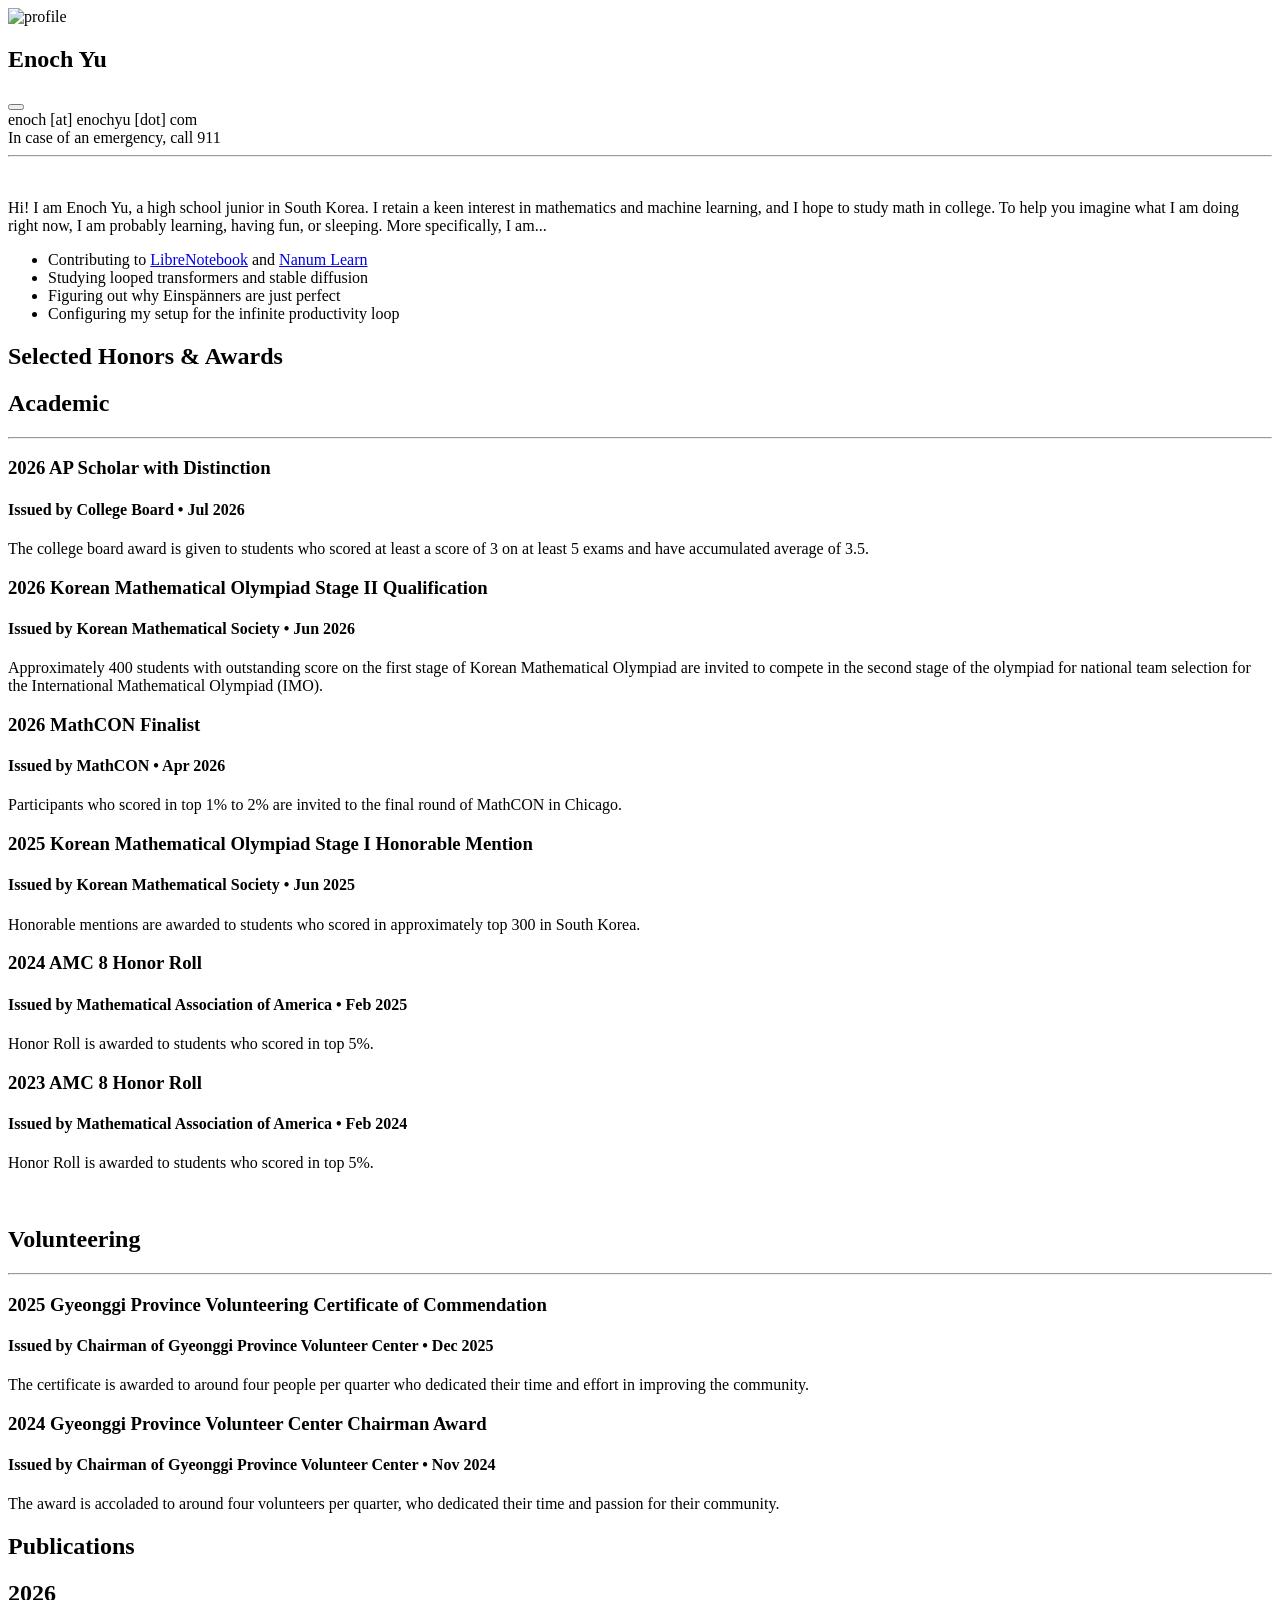
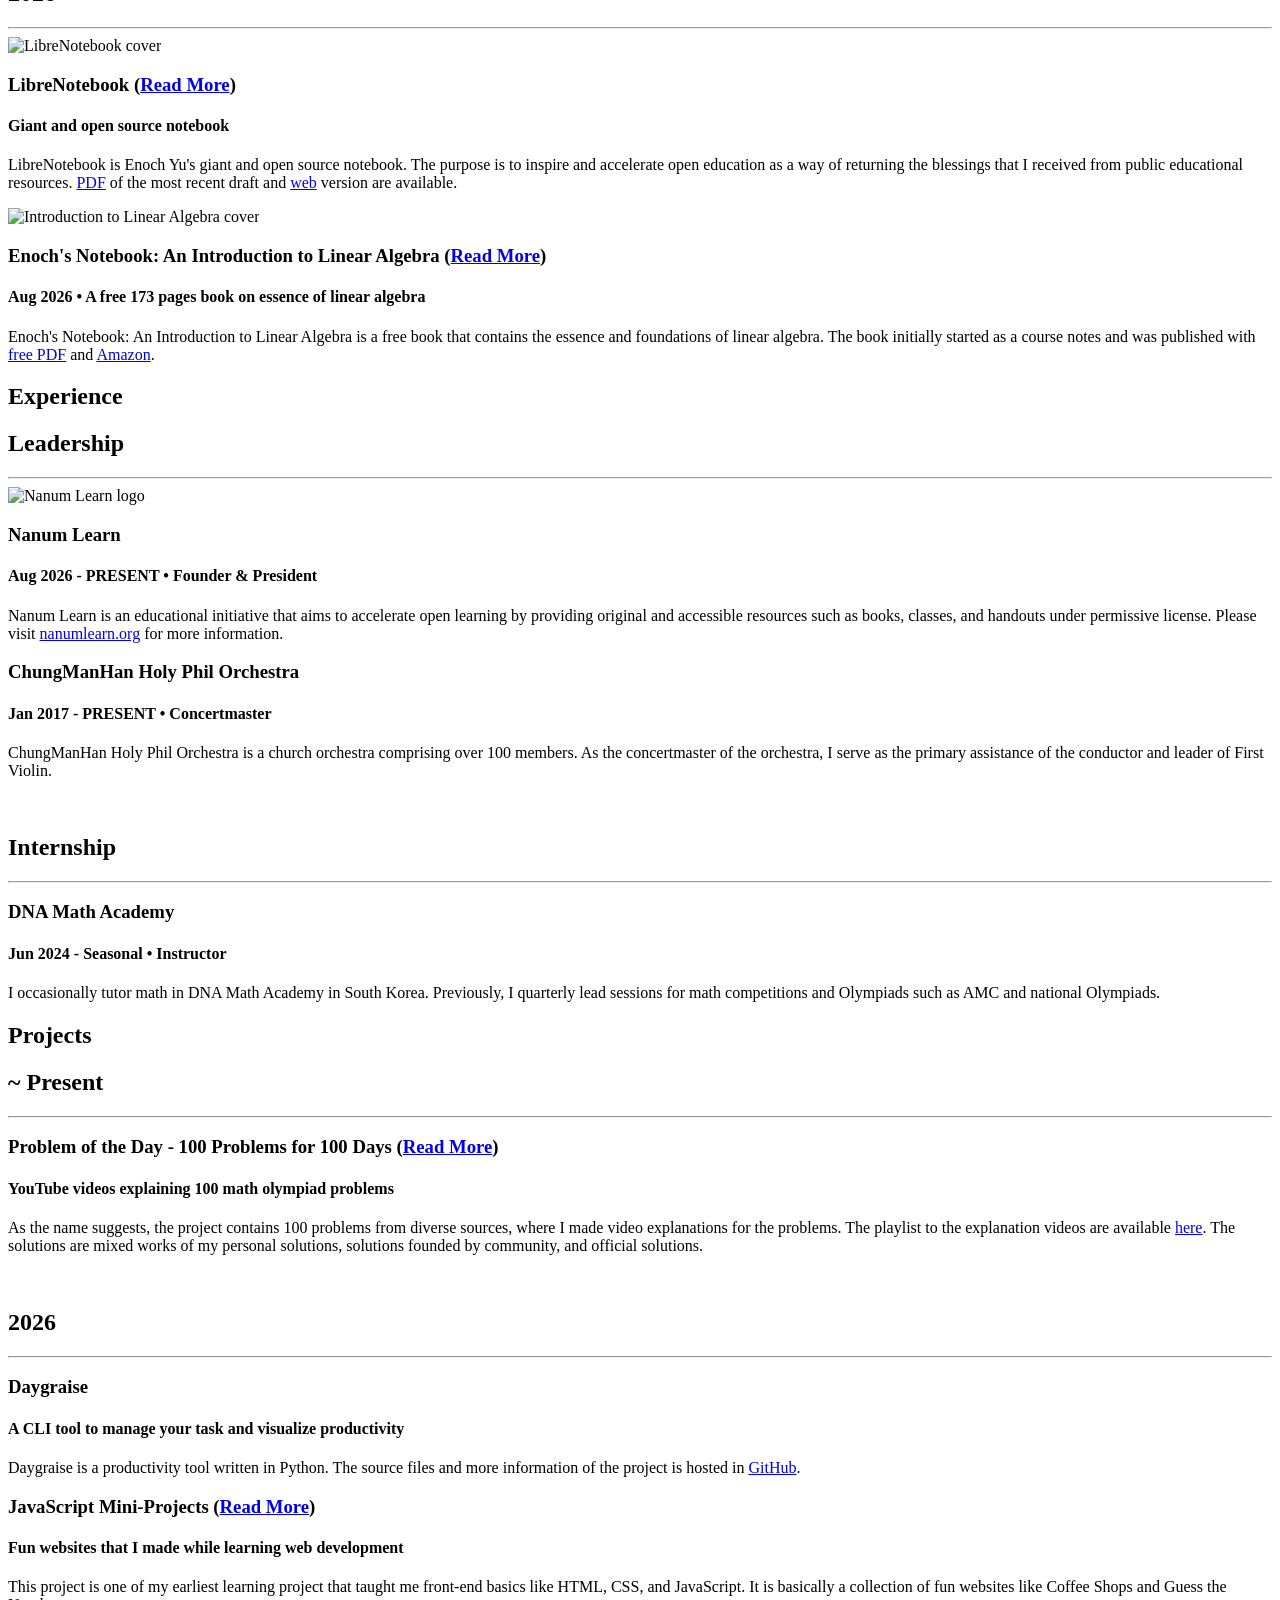
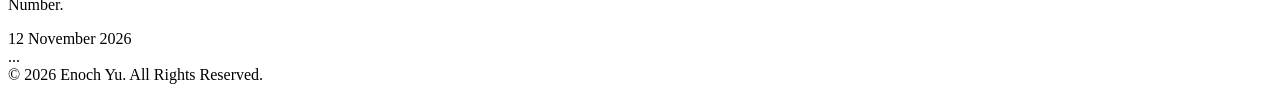
==== commit 3854ee40: "chore: cleanup" ====
--- a/public/index.html
+++ b/public/index.html
@@ -19,7 +19,7 @@
 <link rel="canonical" href="https://enochyu.com/" />
 
 
-<link rel="stylesheet" href="/css/bundle.min.b32346b8f025f4b3b1afbe4879b4767349ea56e411c63de9dd0176c95355f38a.css" integrity="sha256-syNGuPAl9LOxr75IebR2c0nqVuQRxj3p3QF2yVNV84o=">
+<link rel="stylesheet" href="/css/bundle.min.9d3f6b4e6082e15d551f062aa2f10e59e0459307e9ff56f29cc89d85fa0d8903.css" integrity="sha256-nT9rTmCC4V1VHwYqovEOWeBFkwfp/1bynMidhfoNiQM=">
 
 <script type="application/ld+json">
 {
@@ -48,23 +48,23 @@
       <div id="social-icons">
         
         <a href="https://www.youtube.com/@enochness" target="_blank" rel="noopener"
-           aria-label="YouTube">
+           class="btn1" aria-label="YouTube">
           <i class="fab fa-youtube"></i>
         </a>
         
         
         <a href="https://github.com/enochness" target="_blank" rel="noopener"
-           class="icon-github" aria-label="GitHub">
+           class="btn1" aria-label="GitHub">
           <i class="fab fa-github"></i>
         </a>
         
         
         <a href="https://blog.enochyu.com/" target="_blank" rel="noopener"
-           aria-label="Blog">
+           class="btn1" aria-label="Blog">
           <i class="fa-solid fa-blog"></i>
         </a>
         
-        <button type="button" aria-expanded="false"
+        <button type="button" class="btn1" aria-expanded="false"
                 aria-controls="email-reveal" id="reveal-email"
                 aria-label="Click to reveal" title="Click to reveal">
           <i class="fa-solid fa-envelope"></i>
@@ -88,7 +88,7 @@
   <section class="index-current">
   <p id="index-current-iam">
     Hi! I am Enoch Yu, a high school junior in South Korea.
-    I retain keen interest in mathematics and machine learning,
+    I retain a keen interest in mathematics and machine learning,
     and I hope to study math in college. To help you imagine
     what I am doing right now, I am probably learning, having fun,
     or sleeping. More specifically, I am...
@@ -240,7 +240,7 @@
       <h2>Leadership</h2>
       <hr>
       <div class="resume-item with-cover" data-fit-lines="0">
-        <div class="resume-cover">
+        <div class="resume-cover logo">
           <img src="/img/nanumlearn-logo.svg" width="750" height="274" alt="Nanum Learn logo">
         </div>
         <div class="resume-item-text">
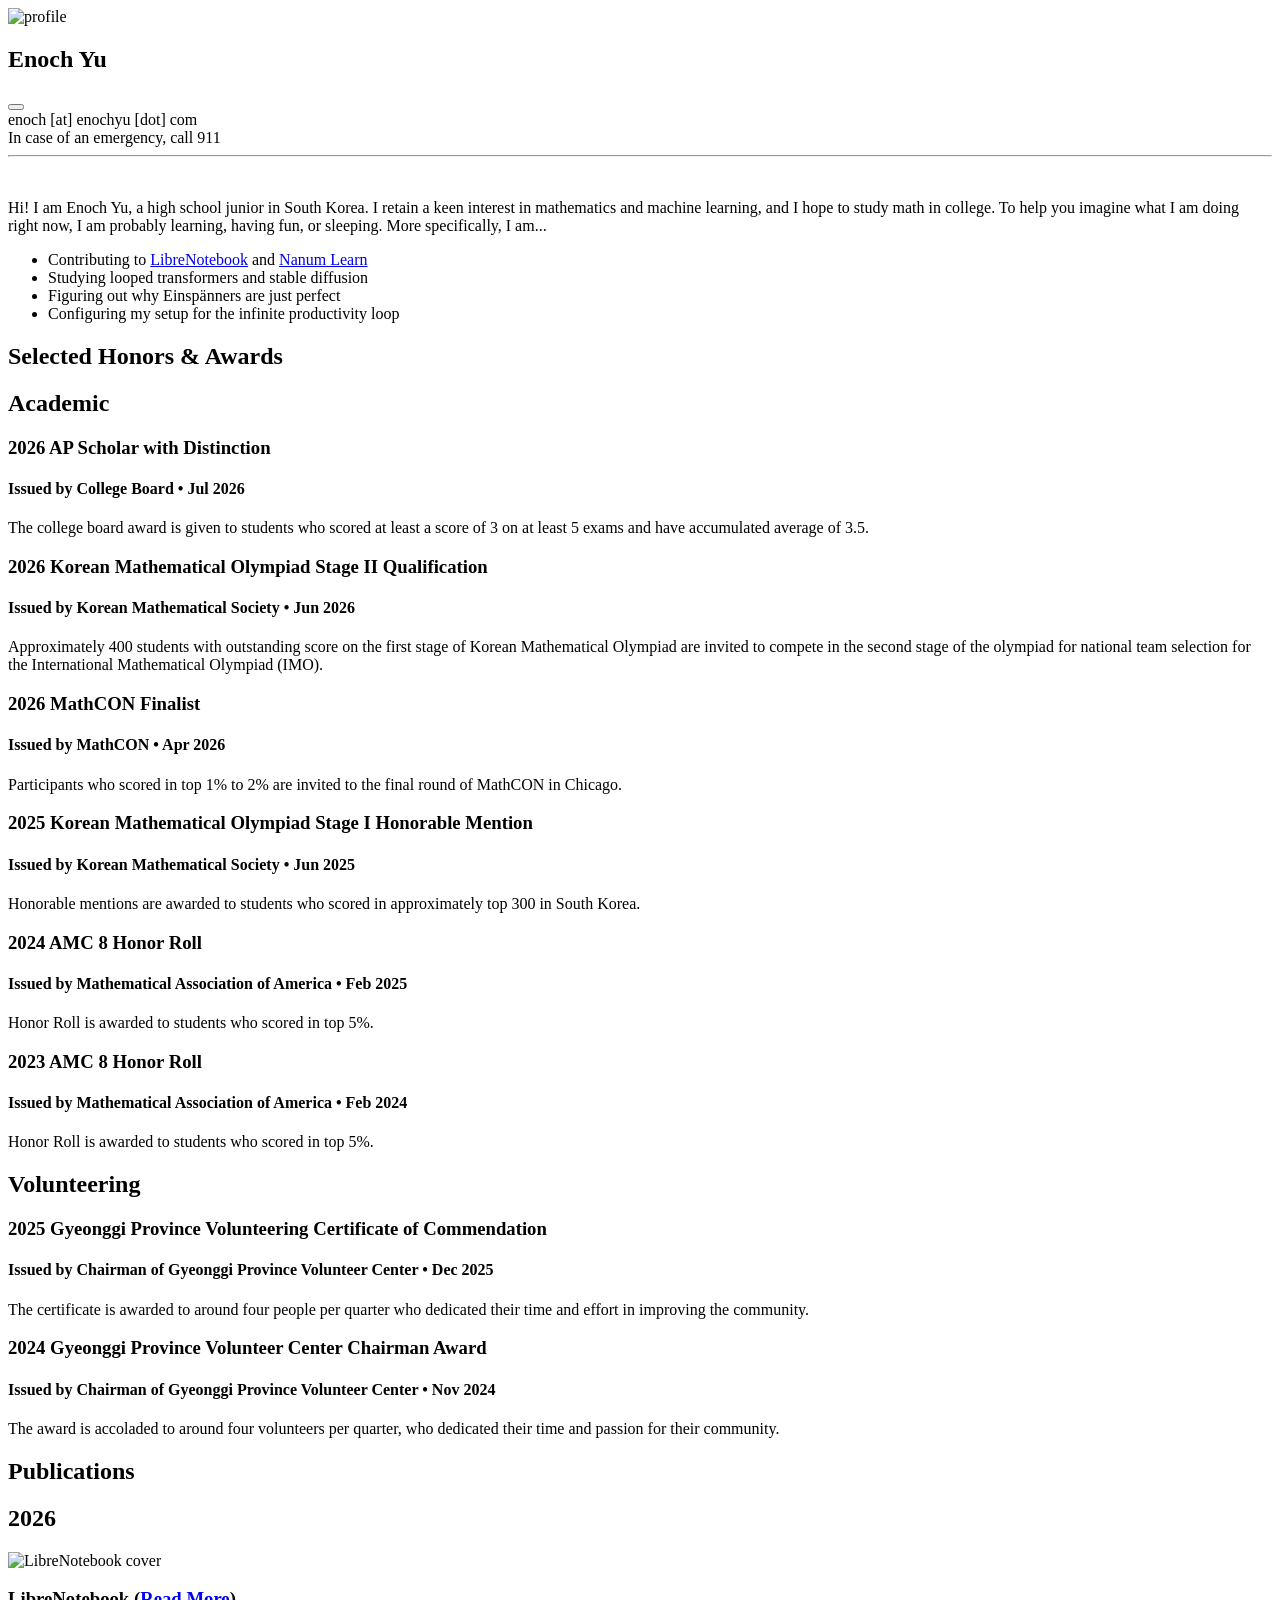
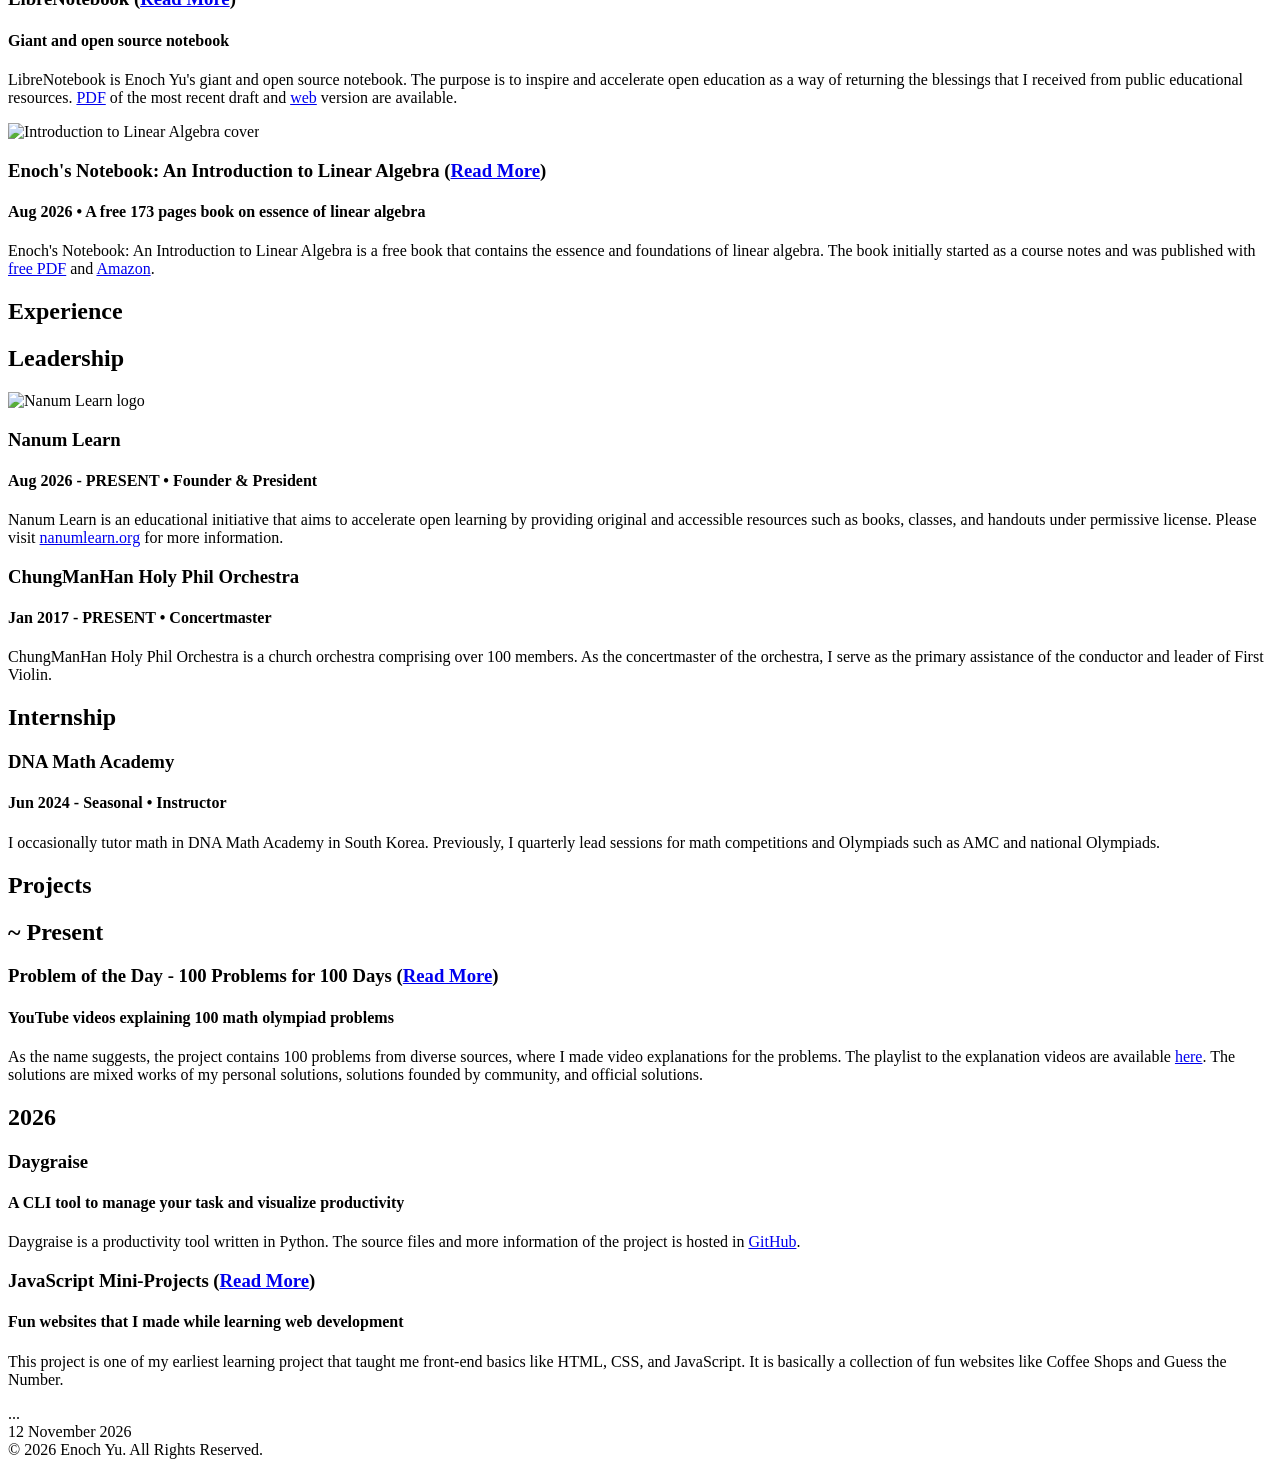
==== commit f45a9f1c: "chore: cleanup2" ====
--- a/public/index.html
+++ b/public/index.html
@@ -3,7 +3,6 @@
 <head>
   <meta charset="UTF-8">
 <meta name="viewport" content="width=device-width, initial-scale=1.0">
-<meta name="description" content="">
 <meta name="author" content="Enoch Yu">
 <meta name="keywords" content="Enoch Yu, 유에녹">
 <meta name="robots" content="index, follow">
@@ -19,7 +18,7 @@
 <link rel="canonical" href="https://enochyu.com/" />
 
 
-<link rel="stylesheet" href="/css/bundle.min.9d3f6b4e6082e15d551f062aa2f10e59e0459307e9ff56f29cc89d85fa0d8903.css" integrity="sha256-nT9rTmCC4V1VHwYqovEOWeBFkwfp/1bynMidhfoNiQM=">
+<link rel="stylesheet" href="/css/bundle.min.f530b6ea1454f05ab40dd677c1f1598d2057a91a89df40f8344fb653fc585272.css" integrity="sha256-9TC26hRU8Fq0DdZ3wfFZjSBXqRqJ30D4NE&#43;2U/xYUnI=">
 
 <script type="application/ld+json">
 {
@@ -43,7 +42,6 @@
 
   <div class="profile-info">
     <h1 id="profile-name">Enoch Yu</h1>
-    <p id="profile-description"></p>
     <div>
       <div id="social-icons">
         
@@ -112,13 +110,11 @@
 </section>
 
 
-
   <section class="resume-section">
   <div class="resume-container">
-    <h1 class="resume-title" id="honors">Selected Honors &amp; Awards</h1>
-    <div class="resume-card" id="honors">
-      <h2>Academic</h2>
-      <hr>
+    <h1 class="resume-title">Selected Honors &amp; Awards</h1>
+    <h2>Academic</h2>
+    <div class="resume-card">
       <div class="resume-item">
         <h3>2026 AP Scholar with Distinction</h3>
         <h4>Issued by College Board &bull; Jul 2026</h4>
@@ -159,10 +155,10 @@
         <h4>Issued by Mathematical Association of America &bull; Feb 2024</h4>
         <p>Honor Roll is awarded to students who scored in top 5%.</p>
       </div>
-
-      <br>
-      <h2>Volunteering</h2>
-      <hr>
+    </div>
+
+    <h2>Volunteering</h2>
+    <div class="resume-card">
       <div class="resume-item">
         <h3>2025 Gyeonggi Province Volunteering Certificate of Commendation</h3>
         <h4>Issued by Chairman of Gyeonggi Province Volunteer Center &bull; Dec 2025</h4>
@@ -172,7 +168,7 @@
       <div class="resume-item">
         <h3>2024 Gyeonggi Province Volunteer Center Chairman Award</h3>
         <h4>Issued by Chairman of Gyeonggi Province Volunteer Center &bull; Nov 2024</h4>
-        <p class="card4-honors-last">The award is accoladed to around four volunteers
+        <p>The award is accoladed to around four volunteers
         per quarter, who dedicated their time and passion for their community.</p>
       </div>
     </div>
@@ -181,31 +177,28 @@
 
 <section class="resume-section">
   <div class="resume-container">
-    <h1 class="resume-title" id="publications">Publications</h1>
-    <div class="resume-card">
-      <h2>2026</h2>
-      <hr>
+    <h1 class="resume-title">Publications</h1>
+    <h2>2026</h2>
+    <div class="resume-card">
       <div class="resume-item with-cover">
         <div class="resume-cover">
           <img src="/img/librenotebook.png" width="1410" height="2250" alt="LibreNotebook cover">
         </div>
         <div class="resume-item-text">
-        <h3>LibreNotebook
-        <span class="project-title-link">
-          (<a href="https://librenotebook.enochyu.com">Read More</a>)
-        </span> 
-        </h3>
-        <h4>Giant and open source notebook</h4>
-        <p>
-        LibreNotebook is Enoch Yu's giant and open source notebook.
-        The purpose is to inspire and accelerate open education as a
-        way of returning the blessings that I received from public
-        educational resources.
-        <a href="https://archive.enochyu.com/LibreNotebook.pdf">PDF</a>
-        of the most recent draft and
-        <a href="https://librenotebook.enochyu.com">web</a> version
-        are available.
-        </p>
+          <h3>LibreNotebook
+            (<a href="https://librenotebook.enochyu.com">Read More</a>)
+          </h3>
+          <h4>Giant and open source notebook</h4>
+          <p>
+          LibreNotebook is Enoch Yu's giant and open source notebook.
+          The purpose is to inspire and accelerate open education as a
+          way of returning the blessings that I received from public
+          educational resources.
+          <a href="https://archive.enochyu.com/LibreNotebook.pdf">PDF</a>
+          of the most recent draft and
+          <a href="https://librenotebook.enochyu.com">web</a> version
+          are available.
+          </p>
         </div>
       </div>
 
@@ -215,9 +208,7 @@
         </div>
         <div class="resume-item-text">
         <h3>Enoch's Notebook: An Introduction to Linear Algebra
-        <span class="project-title-link">
-          (<a href="https://github.com/enochness/notebook-linear-algebra">Read More</a>)
-        </span> 
+        (<a href="https://github.com/enochness/notebook-linear-algebra">Read More</a>)
         </h3>
         <h4>Aug 2026 &bull; A free 173 pages book on essence of linear algebra</h4>
         <p>
@@ -235,10 +226,9 @@
 
 <section class="resume-section">
   <div class="resume-container">
-    <h1 class="resume-title" id="experience">Experience</h1>
-    <div class="resume-card">
-      <h2>Leadership</h2>
-      <hr>
+    <h1 class="resume-title">Experience</h1>
+    <h2>Leadership</h2>
+    <div class="resume-card">
       <div class="resume-item with-cover" data-fit-lines="0">
         <div class="resume-cover logo">
           <img src="/img/nanumlearn-logo.svg" width="750" height="274" alt="Nanum Learn logo">
@@ -265,9 +255,9 @@
           and leader of First Violin.
         </p>
       </div>
-      <br>
-      <h2>Internship</h2>
-      <hr>
+    </div>
+    <h2>Internship</h2>
+    <div class="resume-card">
       <div class="resume-item">
         <h3>DNA Math Academy</h3>
         <h4>Jun 2024 - Seasonal &bull; Instructor</h4>
@@ -283,15 +273,12 @@
 
 <section class="resume-section">
   <div class="resume-container">
-    <h1 class="resume-title" id="projects">Projects</h1>
-    <div class="resume-card">
-      <h2>~ Present</h2>
-      <hr>
-      <div class="resume-item"> 
+    <h1 class="resume-title">Projects</h1>
+    <h2>~ Present</h2>
+    <div class="resume-card">
+      <div class="resume-item">
         <h3>Problem of the Day - 100 Problems for 100 Days
-        <span class="project-title-link">
-          (<a href="https://nanumlearn.org/classes/archive26/">Read More</a>)
-        </span> 
+        (<a href="https://nanumlearn.org/classes/archive26/">Read More</a>)
         </h3>
         <h4>YouTube videos explaining 100 math olympiad problems</h4>
         <p>
@@ -303,10 +290,9 @@
         solutions founded by community, and official solutions.
         </p>
       </div>
-
-      <br>
-      <h2>2026</h2>
-      <hr>
+    </div>
+    <h2>2026</h2>
+    <div class="resume-card">
       <div class="resume-item">
         <h3>Daygraise</h3>
         <h4>A CLI tool to manage your task and visualize productivity</h4>
@@ -320,9 +306,7 @@
       </div>
       <div class="resume-item">
         <h3>JavaScript Mini-Projects
-          <span class="project-title-link">
-            (<a href="https://github.com/enochness/Goodies/tree/main/2026/01_js-mini-projects">Read More</a>)
-          </span>
+          (<a href="https://github.com/enochness/Goodies/tree/main/2026/01_js-mini-projects">Read More</a>)
         </h3>
         <h4>Fun websites that I made while learning web development</h4>
         <p>
@@ -340,13 +324,13 @@
 
   <div class="page-meta">
     <div class="page-meta-inner">
+      <div id="view-count">...</div>
       <div>12 November 2026</div>
-      <div id="view-count">...</div>
     </div>
   </div>
 
   </main>
-  
+
   <footer class="footer">
   <div>
     <div>&copy; 2026 Enoch Yu. All Rights Reserved.</div>
@@ -354,7 +338,7 @@
 </footer>
 
 
-  
+
   
   <script src="/js/script.js"></script>
   
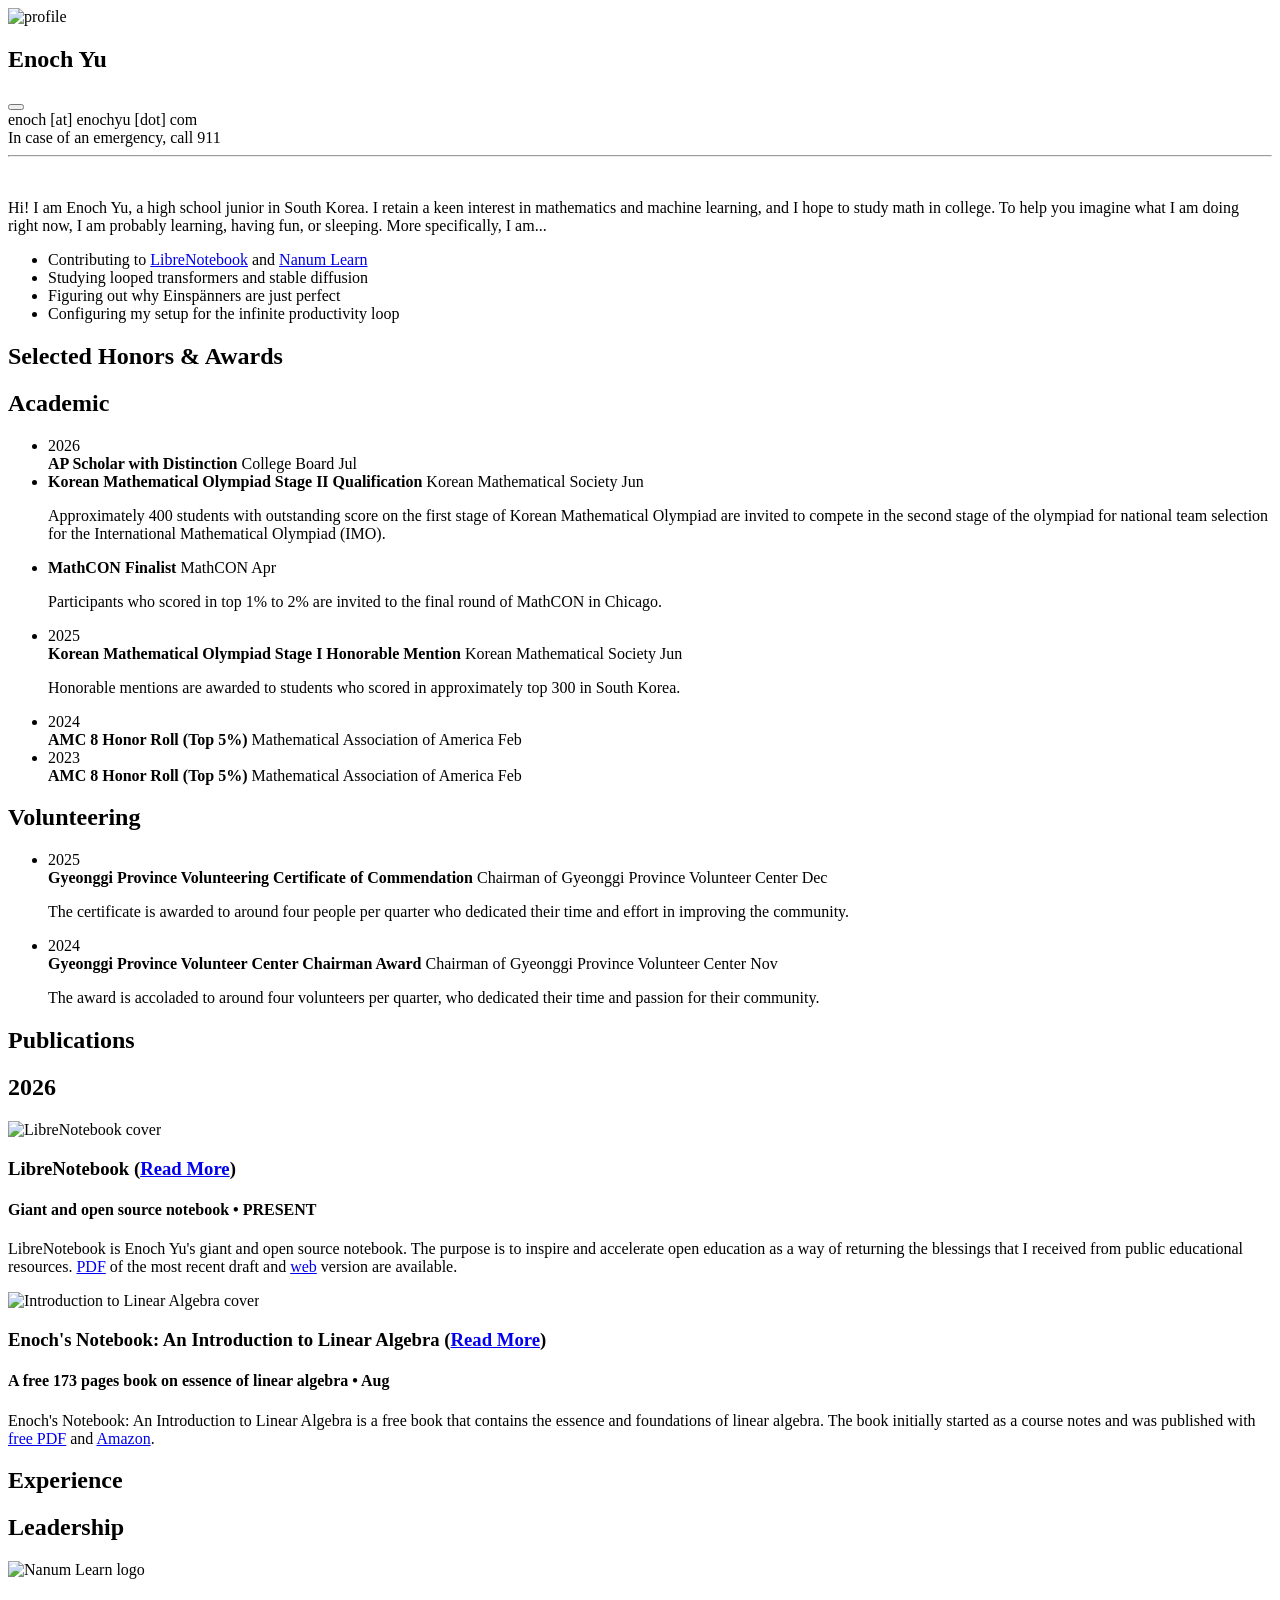
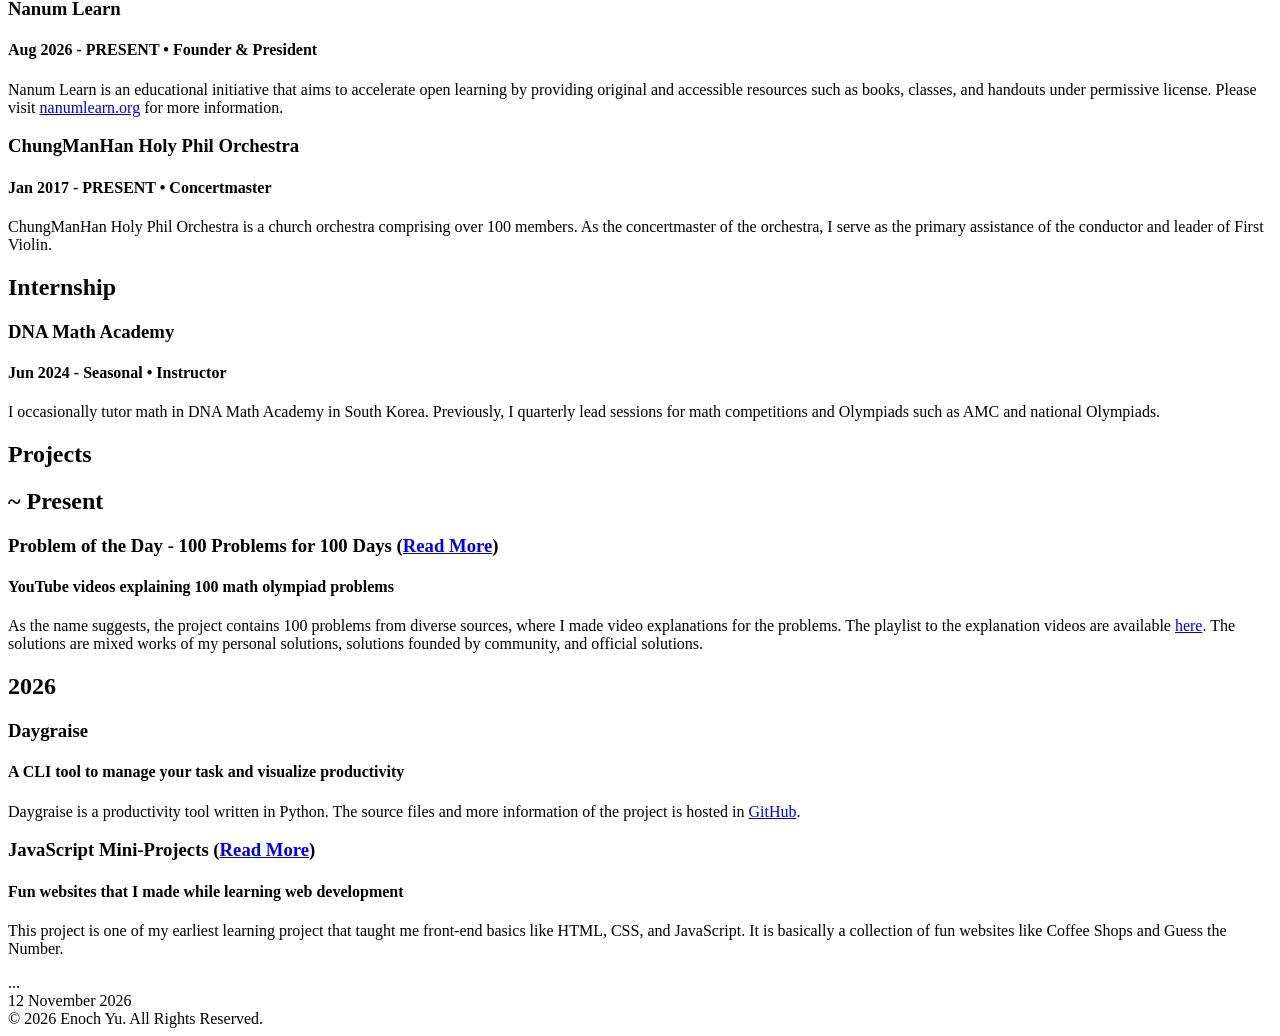
==== commit db039f1b: "refactor: layout and assets" ====
--- a/public/index.html
+++ b/public/index.html
@@ -18,7 +18,7 @@
 <link rel="canonical" href="https://enochyu.com/" />
 
 
-<link rel="stylesheet" href="/css/bundle.min.f530b6ea1454f05ab40dd677c1f1598d2057a91a89df40f8344fb653fc585272.css" integrity="sha256-9TC26hRU8Fq0DdZ3wfFZjSBXqRqJ30D4NE&#43;2U/xYUnI=">
+<link rel="stylesheet" href="/css/bundle.min.d3d40cbafebc08331a85ae998fb366515be5147cbd47fbfb18454368228ab3a0.css" integrity="sha256-09QMuv68CDMaha6Zj7NmUVvlFHy9R/v7GEVDaCKKs6A=">
 
 <script type="application/ld+json">
 {
@@ -84,7 +84,7 @@
   <hr class="styled-hr">
   <br>
   <section class="index-current">
-  <p id="index-current-iam">
+  <p>
     Hi! I am Enoch Yu, a high school junior in South Korea.
     I retain a keen interest in mathematics and machine learning,
     and I hope to study math in college. To help you imagine
@@ -115,67 +115,96 @@
     <h1 class="resume-title">Selected Honors &amp; Awards</h1>
     <h2>Academic</h2>
     <div class="resume-card">
-      <div class="resume-item">
-        <h3>2026 AP Scholar with Distinction</h3>
-        <h4>Issued by College Board &bull; Jul 2026</h4>
-        <p>The college board award is given to students who scored at least a
-        score of 3 on at least 5 exams and have accumulated average of 3.5.
-        </p>
-      </div>
-      <div class="resume-item">
-        <h3>2026 Korean Mathematical Olympiad Stage II Qualification</h3>
-        <h4>Issued by Korean Mathematical Society &bull; Jun 2026</h4>
-        <p>Approximately 400 students with outstanding score on the first
-        stage of Korean Mathematical Olympiad are invited to compete in
-        the second stage of the olympiad for national team selection for
-        the International Mathematical Olympiad (IMO).</p>
-      </div>
-      <div class="resume-item">
-        <h3>2026 MathCON Finalist</h3>
-        <h4>Issued by MathCON &bull; Apr 2026</h4>
-        <p>Participants who scored in top 1% to 2% are invited to the final
-        round of MathCON in Chicago.</p>
-      </div>
-
-      <div class="resume-item">
-        <h3>2025 Korean Mathematical Olympiad Stage I Honorable Mention</h3>
-        <h4>Issued by Korean Mathematical Society &bull; Jun 2025</h4>
-        <p>Honorable mentions are awarded to students who scored in approximately
-        top 300 in South Korea.</p>
-      </div>
-
-      <div class="resume-item">
-        <h3>2024 AMC 8 Honor Roll</h3>
-        <h4>Issued by Mathematical Association of America &bull; Feb 2025</h4>
-        <p>Honor Roll is awarded to students who scored in top 5%.</p>
-      </div>
-
-      <div class="resume-item">
-        <h3>2023 AMC 8 Honor Roll</h3>
-        <h4>Issued by Mathematical Association of America &bull; Feb 2024</h4>
-        <p>Honor Roll is awarded to students who scored in top 5%.</p>
-      </div>
+      <ul class="resume-award">
+        <li>
+          <span class="resume-award-year">2026</span>
+          <div>
+            <strong>AP Scholar with Distinction</strong>
+            <span class="resume-award-issuer">College Board</span>
+            <span class="resume-award-month">Jul</span>
+          </div>
+        </li>
+        <li>
+          <span class="resume-award-year"></span>
+          <div>
+            <strong>Korean Mathematical Olympiad Stage II Qualification</strong>
+            <span class="resume-award-issuer">Korean Mathematical Society</span>
+            <span class="resume-award-month">Jun</span>
+            <p>Approximately 400 students with outstanding score on the first
+            stage of Korean Mathematical Olympiad are invited to compete in
+            the second stage of the olympiad for national team selection for
+            the International Mathematical Olympiad (IMO).</p>
+          </div>
+        </li>
+        <li>
+          <span class="resume-award-year"></span>
+          <div>
+            <strong>MathCON Finalist</strong>
+            <span class="resume-award-issuer">MathCON</span>
+            <span class="resume-award-month">Apr</span>
+            <p>Participants who scored in top 1% to 2% are invited to the final
+            round of MathCON in Chicago.</p>
+          </div>
+        </li>
+        <li>
+          <span class="resume-award-year">2025</span>
+          <div>
+            <strong>Korean Mathematical Olympiad Stage I Honorable Mention</strong>
+            <span class="resume-award-issuer">Korean Mathematical Society</span>
+            <span class="resume-award-month">Jun</span>
+            <p>Honorable mentions are awarded to students who scored in approximately
+            top 300 in South Korea.</p>
+          </div>
+        </li>
+        <li>
+          <span class="resume-award-year">2024</span>
+          <div>
+            <strong>AMC 8 Honor Roll <span class="resume-award-stat">(Top 5%)</span></strong>
+            <span class="resume-award-issuer">Mathematical Association of America</span>
+            <span class="resume-award-month">Feb</span>
+          </div>
+        </li>
+        <li>
+          <span class="resume-award-year">2023</span>
+          <div>
+            <strong>AMC 8 Honor Roll <span class="resume-award-stat">(Top 5%)</span></strong>
+            <span class="resume-award-issuer">Mathematical Association of America</span>
+            <span class="resume-award-month">Feb</span>
+          </div>
+        </li>
+      </ul>
     </div>
 
     <h2>Volunteering</h2>
     <div class="resume-card">
-      <div class="resume-item">
-        <h3>2025 Gyeonggi Province Volunteering Certificate of Commendation</h3>
-        <h4>Issued by Chairman of Gyeonggi Province Volunteer Center &bull; Dec 2025</h4>
-        <p>The certificate is awarded to around four people per quarter who
-        dedicated their time and effort in improving the community.</p>
-      </div>
-      <div class="resume-item">
-        <h3>2024 Gyeonggi Province Volunteer Center Chairman Award</h3>
-        <h4>Issued by Chairman of Gyeonggi Province Volunteer Center &bull; Nov 2024</h4>
-        <p>The award is accoladed to around four volunteers
-        per quarter, who dedicated their time and passion for their community.</p>
-      </div>
-    </div>
-  </div>
-</section>
-
-<section class="resume-section">
+      <ul class="resume-award">
+        <li>
+          <span class="resume-award-year">2025</span>
+          <div>
+            <strong>Gyeonggi Province Volunteering Certificate of Commendation</strong>
+            <span class="resume-award-issuer">Chairman of Gyeonggi Province Volunteer Center</span>
+            <span class="resume-award-month">Dec</span>
+            <p>The certificate is awarded to around four people per quarter who
+            dedicated their time and effort in improving the community.</p>
+          </div>
+        </li>
+        <li>
+          <span class="resume-award-year">2024</span>
+          <div>
+            <strong>Gyeonggi Province Volunteer Center Chairman Award</strong>
+            <span class="resume-award-issuer">Chairman of Gyeonggi Province Volunteer Center</span>
+            <span class="resume-award-month">Nov</span>
+            <p>The award is accoladed to around four volunteers
+            per quarter, who dedicated their time and passion for their community.</p>
+          </div>
+        </li>
+      </ul>
+    </div>
+  </div>
+</section>
+
+
+<section class="resume-section resume-publications">
   <div class="resume-container">
     <h1 class="resume-title">Publications</h1>
     <h2>2026</h2>
@@ -188,16 +217,16 @@
           <h3>LibreNotebook
             (<a href="https://librenotebook.enochyu.com">Read More</a>)
           </h3>
-          <h4>Giant and open source notebook</h4>
+          <h4>Giant and open source notebook &bull; PRESENT</h4>
           <p>
-          LibreNotebook is Enoch Yu's giant and open source notebook.
-          The purpose is to inspire and accelerate open education as a
-          way of returning the blessings that I received from public
-          educational resources.
-          <a href="https://archive.enochyu.com/LibreNotebook.pdf">PDF</a>
-          of the most recent draft and
-          <a href="https://librenotebook.enochyu.com">web</a> version
-          are available.
+            LibreNotebook is Enoch Yu's giant and open source notebook.
+            The purpose is to inspire and accelerate open education as a
+            way of returning the blessings that I received from public
+            educational resources.
+            <a href="https://archive.enochyu.com/LibreNotebook.pdf">PDF</a>
+            of the most recent draft and
+            <a href="https://librenotebook.enochyu.com">web</a> version
+            are available.
           </p>
         </div>
       </div>
@@ -207,24 +236,25 @@
           <img src="/img/linear-algebra.png" width="444" height="666" alt="Introduction to Linear Algebra cover">
         </div>
         <div class="resume-item-text">
-        <h3>Enoch's Notebook: An Introduction to Linear Algebra
-        (<a href="https://github.com/enochness/notebook-linear-algebra">Read More</a>)
-        </h3>
-        <h4>Aug 2026 &bull; A free 173 pages book on essence of linear algebra</h4>
-        <p>
-        Enoch's Notebook: An Introduction to Linear Algebra is a free
-        book that contains the essence and foundations of linear algebra.
-        The book initially started as a course notes and was published
-        with <a href="https://archive.enochyu.com/a/pdf/A26101.pdf">free PDF</a>
-        and <a href="https://www.amazon.com/dp/B0HFKWJSGK">Amazon</a>.
-        </p>
-        </div>
-      </div>
-    </div>
-  </div>
-</section>
-
-<section class="resume-section">
+          <h3>Enoch's Notebook: An Introduction to Linear Algebra
+            (<a href="https://github.com/enochness/notebook-linear-algebra">Read More</a>)
+          </h3>
+          <h4>A free 173 pages book on essence of linear algebra &bull; Aug</h4>
+          <p>
+            Enoch's Notebook: An Introduction to Linear Algebra is a free
+            book that contains the essence and foundations of linear algebra.
+            The book initially started as a course notes and was published
+            with <a href="https://archive.enochyu.com/a/pdf/A26101.pdf">free PDF</a>
+            and <a href="https://www.amazon.com/dp/B0HFKWJSGK">Amazon</a>.
+          </p>
+        </div>
+      </div>
+    </div>
+  </div>
+</section>
+
+
+<section class="resume-section resume-experience">
   <div class="resume-container">
     <h1 class="resume-title">Experience</h1>
     <h2>Leadership</h2>
@@ -234,15 +264,15 @@
           <img src="/img/nanumlearn-logo.svg" width="750" height="274" alt="Nanum Learn logo">
         </div>
         <div class="resume-item-text">
-        <h3>Nanum Learn</h3>
-        <h4>Aug 2026 - PRESENT &bull; Founder &amp; President</h4>
-        <p>
-        Nanum Learn is an educational initiative that aims to accelerate
-        open learning by providing original and accessible resources
-        such as books, classes, and handouts under permissive license.
-        Please visit <a href="https://nanumlearn.org/">nanumlearn.org</a>
-        for more information.
-        </p>
+          <h3>Nanum Learn</h3>
+          <h4>Aug 2026 - PRESENT &bull; Founder &amp; President</h4>
+          <p>
+            Nanum Learn is an educational initiative that aims to accelerate
+            open learning by providing original and accessible resources
+            such as books, classes, and handouts under permissive license.
+            Please visit <a href="https://nanumlearn.org/">nanumlearn.org</a>
+            for more information.
+          </p>
         </div>
       </div>
       <div class="resume-item">
@@ -256,6 +286,7 @@
         </p>
       </div>
     </div>
+
     <h2>Internship</h2>
     <div class="resume-card">
       <div class="resume-item">
@@ -271,26 +302,28 @@
   </div>
 </section>
 
-<section class="resume-section">
+
+<section class="resume-section resume-projects">
   <div class="resume-container">
     <h1 class="resume-title">Projects</h1>
     <h2>~ Present</h2>
     <div class="resume-card">
       <div class="resume-item">
         <h3>Problem of the Day - 100 Problems for 100 Days
-        (<a href="https://nanumlearn.org/classes/archive26/">Read More</a>)
+          (<a href="https://nanumlearn.org/classes/archive26/">Read More</a>)
         </h3>
         <h4>YouTube videos explaining 100 math olympiad problems</h4>
         <p>
-        As the name suggests, the project contains 100 problems from
-        diverse sources, where I made video explanations for the problems.
-        The playlist to the explanation videos are available
-        <a href="https://www.youtube.com/playlist?list=PLOs3MhwbOdVyy102FYycVmbeHPPwO4Des" target="_blank" rel="noopener noreferrer"> here</a>.
-        The solutions are mixed works of my personal solutions,
-        solutions founded by community, and official solutions.
-        </p>
-      </div>
-    </div>
+          As the name suggests, the project contains 100 problems from
+          diverse sources, where I made video explanations for the problems.
+          The playlist to the explanation videos are available
+          <a href="https://www.youtube.com/playlist?list=PLOs3MhwbOdVyy102FYycVmbeHPPwO4Des" target="_blank" rel="noopener noreferrer">here</a>.
+          The solutions are mixed works of my personal solutions,
+          solutions founded by community, and official solutions.
+        </p>
+      </div>
+    </div>
+
     <h2>2026</h2>
     <div class="resume-card">
       <div class="resume-item">
@@ -300,8 +333,7 @@
           Daygraise is a productivity tool written in Python.
           The source files and more information of the project is
           hosted in
-          <a href="https://github.com/enochness/Goodies/tree/main/2026/02_daygraise" target="_blank" rel="noopener noreferrer">
-          GitHub</a>.
+          <a href="https://github.com/enochness/Goodies/tree/main/2026/02_daygraise" target="_blank" rel="noopener noreferrer">GitHub</a>.
         </p>
       </div>
       <div class="resume-item">
@@ -332,11 +364,8 @@
   </main>
 
   <footer class="footer">
-  <div>
-    <div>&copy; 2026 Enoch Yu. All Rights Reserved.</div>
-  </div>
+  &copy; 2026 Enoch Yu. All Rights Reserved.
 </footer>
-
 
 
   
@@ -345,3 +374,4 @@
   <script src="/js/counter.js"></script>
 </body>
 </html>
+
